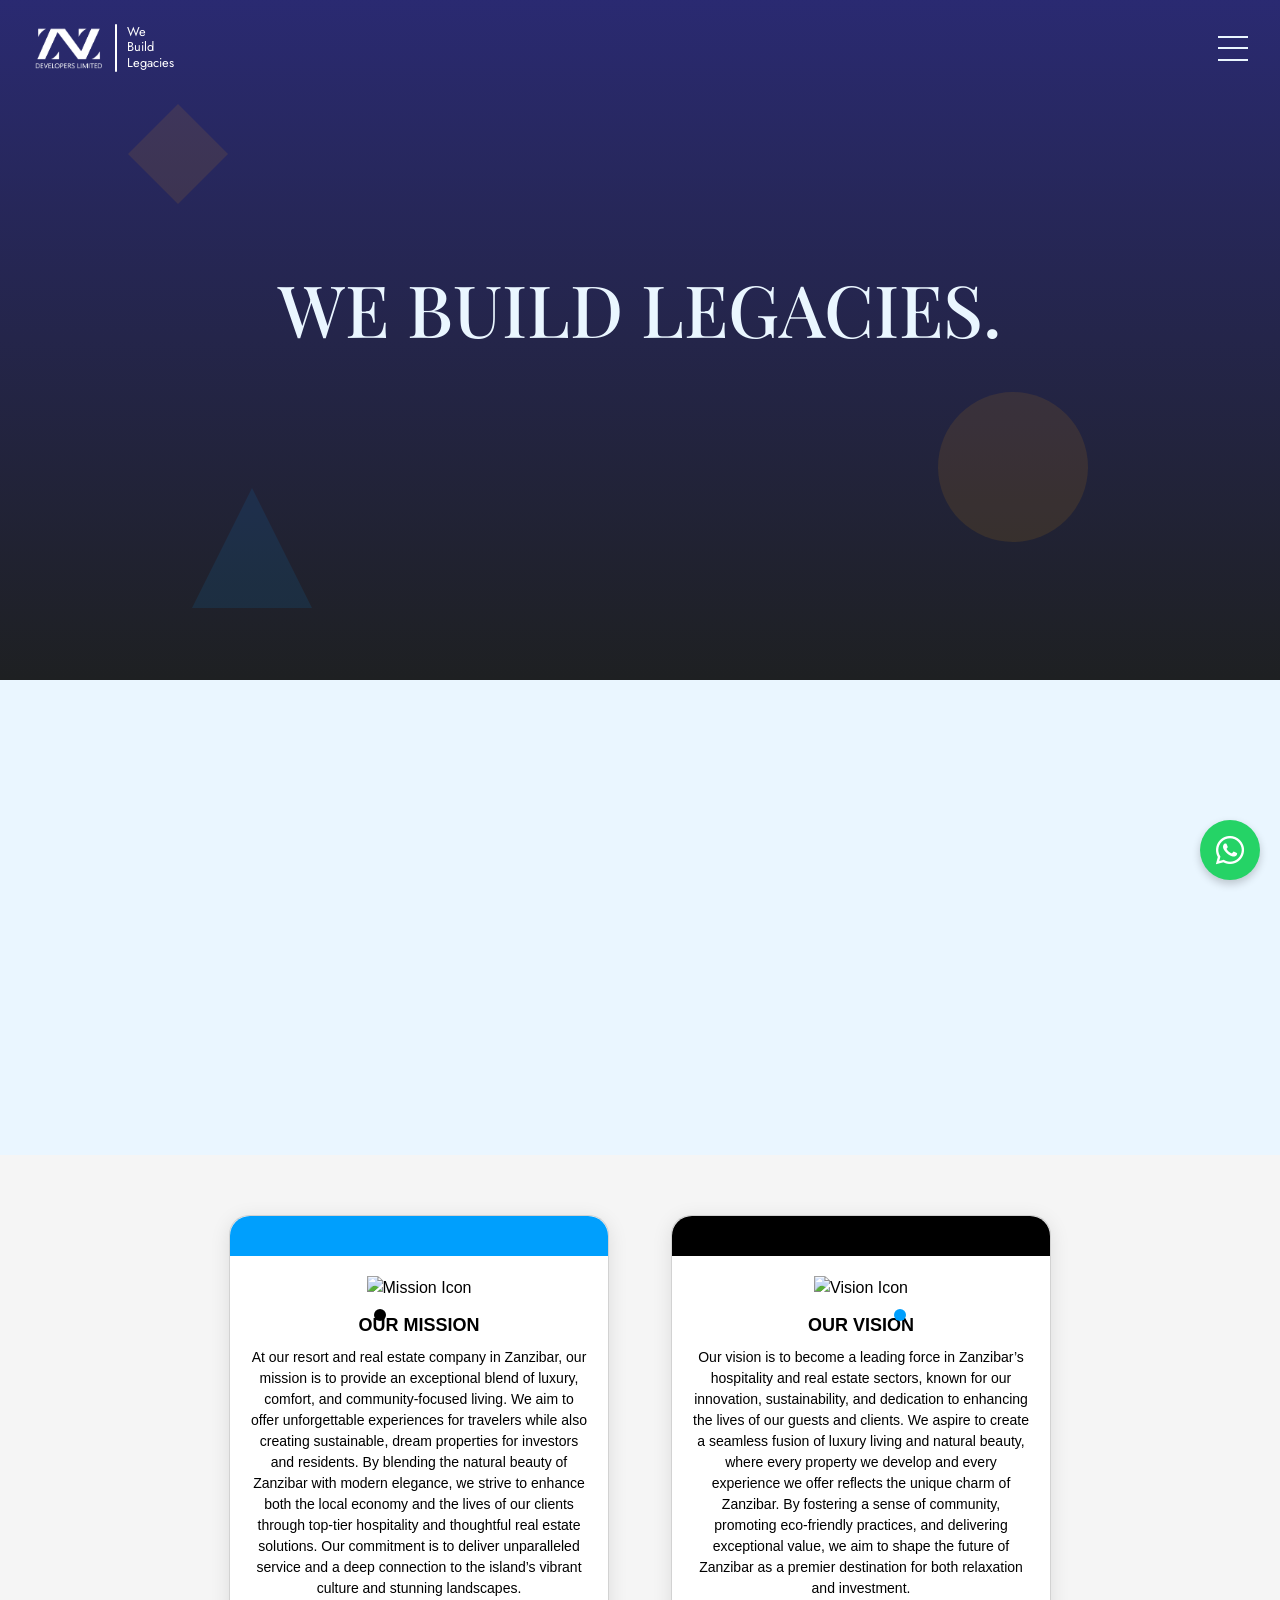
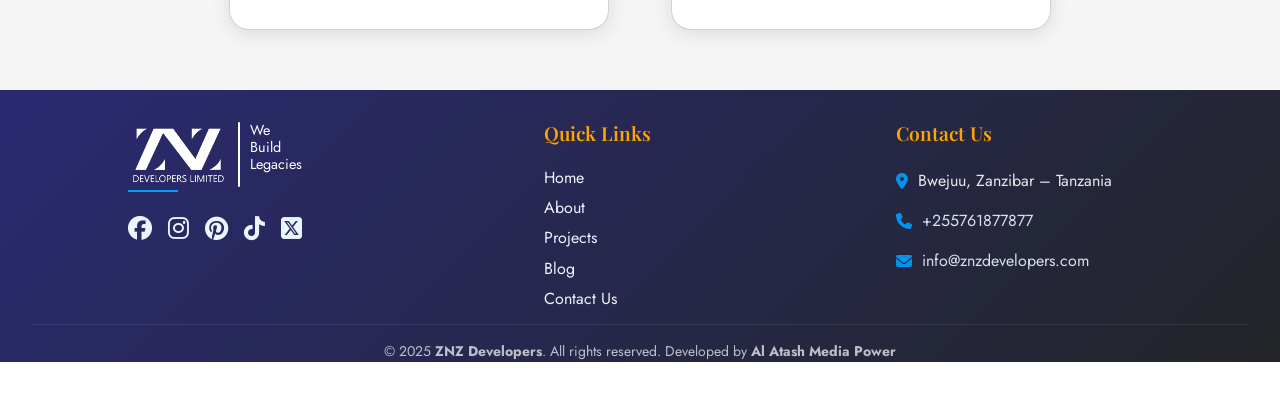
==== pages/about.html @ adb7c7ca "Add files via upload" ====
<!DOCTYPE html>
<html lang="en">
  <head>
    <meta charset="UTF-8" />
    <meta name="viewport" content="width=device-width, initial-scale=1.0" />
    <title>Zanzibar Resorts</title>
    <link
      href="https://cdn.jsdelivr.net/npm/bootstrap@5.3.0/dist/css/bootstrap.min.css"
      rel="stylesheet"
    />
    <link
      rel="stylesheet"
      href="https://cdnjs.cloudflare.com/ajax/libs/font-awesome/6.7.1/css/all.min.css"
      integrity="sha512-5Hs3dF2AEPkpNAR7UiOHba+lRSJNeM2ECkwxUIxC1Q/FLycGTbNapWXB4tP889k5T5Ju8fs4b1P5z/iB4nMfSQ=="
      crossorigin="anonymous"
      referrerpolicy="no-referrer"
    />
    <link rel="stylesheet" href="https://unpkg.com/aos@next/dist/aos.css" />
    <link
      href="https://cdn.jsdelivr.net/npm/swiper@8/swiper-bundle.min.css"
      rel="stylesheet"
    />
    <link
      rel="shortcut icon"
      href="../images/ZNZ Logo Transparnets.png"
      type="image/png"
    />
    <link rel="stylesheet" href="../styles/navbar.css" />
    <link rel="stylesheet" href="../styles/footer.css" />

    <style>
      :root {
        --orange-web: #ffa400;
        --celestial-blue: #009ffd;
        --royal-blue: #2a2a72;
        --raisin-black: #232528;
        --alice-blue: #eaf6ff;
      }
      body {
        overflow-x: hidden !important;
        max-width: 100vw;
      }
      .about-section {
        padding: 80px 0;
        background-color: var(--alice-blue);
        overflow: hidden;
      }

      .section-title {
        font-family: "Playfair Display", serif;
        color: var(--royal-blue);
        font-size: 3rem;
        font-weight: 700;
        text-align: center;
        margin-bottom: 80px;
        opacity: 1;
      }

      .about-image {
        width: 100%;
        height: auto;
        border-radius: 15px;
        box-shadow: 0 20px 40px rgba(42, 42, 114, 0.1);
        opacity: 0;
        transform: translateX(-50px);
      }

      .about-content {
        padding-left: 30px;
        opacity: 0;
        transform: translateY(30px);
      }

      .year-title {
        font-family: "Playfair Display", serif;
        color: var(--celestial-blue);
        font-size: 2.5rem;
        font-weight: 600;
        margin-bottom: 20px;
      }

      .about-text {
        font-family: "Jost", sans-serif;
        color: var(--raisin-black);
        font-size: 1.1rem;
        line-height: 1.8;
        margin-bottom: 30px;
      }

      .cta-button {
        font-family: "Jost", sans-serif;
        background-color: var(--royal-blue);
        color: white;
        padding: 15px 35px;
        border: none;
        border-radius: 8px;
        font-size: 1.2rem;
        transition: all 0.3s ease;
        text-decoration: none;
        display: inline-block;
      }

      .cta-button:hover {
        background-color: var(--celestial-blue);
        transform: translateY(-3px);
        box-shadow: 0 10px 20px rgba(0, 159, 253, 0.2);
        color: white;
      }

      @media (max-width: 991px) {
        .about-content {
          padding-left: 0;
          margin-top: 40px;
          text-align: center;
        }

        .section-title {
          font-size: 2.5rem;
          margin-bottom: 60px;
        }

        .year-title {
          font-size: 2rem;
        }
      }
      .hero-section {
        position: relative;
        height: 80vh;
        overflow: hidden;
        background-color: #1e2022;
        backdrop-filter: brightness(0.6);
        margin-top: -40px;
      }

      .hero-background {
        position: absolute;
        top: 0;
        left: 0;
        width: 100%;
        height: 100%;
        background-image: url("https://images.unsplash.com/photo-1600607687920-4e2a09cf159d?auto=format&fit=crop&w=1500&q=75");
        background-size: cover;
        background-position: center;
        animation: scaleBackground 20s infinite alternate;
      }

      .gradient-overlay {
        position: absolute;
        top: 0;
        left: 0;
        width: 100%;
        height: 100%;
        background: linear-gradient(180deg, var(--royal-blue) 5%, transparent);
      }

      .hero-content {
        position: relative;
        z-index: 2;
        height: 100%;
        display: flex;
        align-items: center;
        justify-content: center;
        text-align: center;
      }

      .hero-title {
        font-size: 4.5rem;
        color: var(--alice-blue);
        margin-bottom: 1.5rem;
        opacity: 0;
        transform: translateY(30px);
        animation: fadeInUp 1s ease forwards 0.5s;
        font-family: "Playfair display", sans-serif;
      }

      .hero-subtitle {
        font-size: 1.2rem;
        color: var(--alice-blue);
        font-weight: 400;
        max-width: 600px;
        margin: 0 auto;
        opacity: 0;
        transform: translateY(30px);
        animation: fadeInUp 1s ease forwards 0.8s;
        font-family: "Jost", sans-serif;
      }

      /* Animated Shapes */
      .shape {
        position: absolute;
        opacity: 0.1;
        z-index: 1;
      }

      .shape-1 {
        top: 20%;
        left: 10%;
        width: 100px;
        height: 100px;
        background: var(--orange-web);
        clip-path: polygon(50% 0%, 100% 50%, 50% 100%, 0% 50%);
        animation: floatAnimation 8s infinite ease-in-out;
      }

      .shape-2 {
        top: 60%;
        right: 15%;
        width: 150px;
        height: 150px;
        background: var(--orange-web);
        border-radius: 50%;
        animation: floatAnimation 10s infinite ease-in-out reverse;
      }

      .shape-3 {
        bottom: 10%;
        left: 15%;
        width: 120px;
        height: 120px;
        background: var(--celestial-blue);
        clip-path: polygon(50% 0%, 0% 100%, 100% 100%);
        animation: floatAnimation 12s infinite ease-in-out;
      }

      @keyframes scaleBackground {
        0% {
          transform: scale(1);
        }
        100% {
          transform: scale(1.1);
        }
      }

      @keyframes fadeInUp {
        from {
          opacity: 0;
          transform: translateY(30px);
        }
        to {
          opacity: 1;
          transform: translateY(0);
        }
      }

      @keyframes floatAnimation {
        0%,
        100% {
          transform: translateY(0) rotate(0deg);
        }
        50% {
          transform: translateY(-20px) rotate(10deg);
        }
      }

      /* Responsive styles */
      @media (max-width: 768px) {
        .hero-section {
          height: 70vh;
          min-height: 500px;
        }

        .hero-title {
          font-size: 3rem;
        }

        .hero-subtitle {
          font-size: 1.2rem;
          padding: 0 1rem;
        }

        .shape {
          transform: scale(0.7);
        }
        .meaning-div {
          flex-direction: column;
        }
        .meaning-content {
          width: 100% !important;
        }
      }

      .meaning-div {
        padding: 2rem;
        width: 100vw;
        display: flex;
        gap: 2rem;
        background-attachment: fixed !important;
      }
      .meaning-content {
        width: 50%;
        box-shadow: rgba(0, 0, 0, 0.24) 0px 3px 8px;
        padding: 3rem;
        text-align: center;
        background-color: #00a0fdbb;
        background-image: url("https://images.unsplash.com/photo-1600585154340-be6161a56a0c?auto=format&fit=crop&w=1400&q=75");
        background-repeat: no-repeat;
        background-size: cover;
        background-position: center center;

        &:nth-child(1) {
          margin-bottom: 1rem;
          background-image: url("https://images.unsplash.com/photo-1600596542815-ffad4c1539a9?auto=format&fit=crop&w=1400&q=75");
        }
      }
      .meaning-title {
        color: var(--royal-blue);
        font-family: "playfair display", sans-serif;
        font-size: 2.5rem;
        font-weight: 600;
        position: relative;
        &::after {
          content: "";
          position: absolute;
          bottom: -10px;
          left: 50%;
          transform: translateX(-50%);
          width: 80px;
          height: 4px;
          background: linear-gradient(
            90deg,
            var(--royal-blue),
            var(--celestial-blue)
            );
            border-radius: 2px;
          }
        }
        .meaning-text {
          margin-top: 2rem;
          font-size: 1.1rem;
          font-family: "jost", sans-serif;
        }
        
        .hide {
          display: none;
        }
        .visible {
          display: block;
        }
        .meaning-title,
        .meaning-text {
          backdrop-filter: blur(20px);
          padding: 1rem !important;
          border-radius: 1rem !important;
          background-color: #00a0fd94;
          color: white;
        }
        @media (max-width: 480px) {
          .hero-title {
            font-size: 2.5rem;
          }
      
          .shape {
            transform: scale(0.5);
          }
          .meaning-content{
            padding: 1rem !important;
          }
        }
        .body {
    margin: 0;
    padding: 60px 20px;
    font-family: "Segoe UI", Tahoma, Geneva, Verdana, sans-serif;
    background: #f5f5f5;
    display: flex;
    justify-content: center;
  }
  .containerrr {
    display: flex;
    gap: 60px;
    position: relative;
  }
  .card {
    background-image: url(https://images.unsplash.com/photo-1501004318641-b39e6451bec6?auto=format&fit=crop&w=700&q=75);
    background-size: cover;
    background-repeat: no-repeat;
    /* opacity: 0.6; */
    border-radius: 20px;
    width: 380px;
    padding: 60px 20px 30px;
    box-shadow: 0 4px 20px rgba(0,0,0,0.1);
    text-align: center;
    position: relative;
  }
  .card .top {
    position: absolute;
    top: 0;
    left: 0;
    width: 100%;
    height: 40px;
    border-top-left-radius: 20px;
    border-top-right-radius: 20px;
  }
  .card-cyan{
    background-image: url(https://images.unsplash.com/photo-1501004318641-b39e6451bec6?auto=format&fit=crop&w=700&q=75);
    background-size: cover;
    margin-left: 2px;
    background-repeat: no-repeat;
    height: fit-content;
    /* opacity: 0.5; */
    color: black;
  }
  .card-orange {
    /* opacity: 0.5; */
    color: black;
  }
  .card-orange .top { background: #009ffd; }
  .card-cyan .top { background: black; }
  .icon img {
    width: 40px;
    height: 40px;
    margin-bottom: 15px;
  }
  h3 {
    margin: 0;
    font-size: 18px;
    font-weight: 600;
    margin-bottom: 10px;
    opacity: 1;
    transition: all 1s ease;
  }
  p {
    font-size: 14px;
    color: black;
    margin: 0;
    opacity: 1;
    transition: all 1s ease;
  }
  svg {
    position: absolute;
    top: 80px;
    left: 0;
    width: 100%;
    height: 300px;
    pointer-events: none;
  }
        </style>
        
        <link rel="stylesheet" href="../styles/style.css">
      <link rel="stylesheet" href="../styles/responsive-fixes.css" />
  </head>
  <body>
    <div class="whatsapp-icon" id="whatsapp-icon">
      <i class="fa-brands fa-whatsapp"></i>
    </div>
    <div class="translate-button" id="google_translate_element"></div>

    <!-- ========== Start navbar and fullwidth menu ========== -->
    <nav class="navbar">
      <div class="d-flex justify-content-between align-items-center w-100">
        <a href="#" class="logo"
          ><img src="../images/ZNZ Logo Transparnets.png" alt="znz-logo" class="blue-logo" / decoding="async">
          <img
            src="../images/znz logo white.png"
            alt="znz-white-logo"
            class="white-logo"
          / decoding="async">
          <span class="slogan">
            <span class="bar"></span>
            <p class="slogan-para" data-aos="fade-right">
              We <br />Build <br />Legacies
            </p>
          </span>
        </a>
        <div class="menu-icon" role="button" tabindex="0" aria-label="Open navigation menu" aria-expanded="false">
          <span></span>
          <span></span>
          <span></span>
        </div>
      </div>
    </nav>
    <div class="fullscreen-menu">
      <ul class="menu-items">
        <li><a href="../index.html">Home</a></li>
        <li><a href="about.html">About</a></li>
        <li><a href="project.html">Projects</a></li>
        <li><a href="blog.html">Blog</a></li>
        <li><a href="contact.html">Contact Us</a></li>
      </ul>
    </div>
    <!-- ========== End navbar and fullwidth menu ========== -->

    <!-- ========== Start haro section ========== -->
    <section class="hero-section">
      <div class="hero-background"></div>
      <div class="gradient-overlay"></div>

      <!-- Animated Shapes -->
      <div class="shape shape-1"></div>
      <div class="shape shape-2"></div>
      <div class="shape shape-3"></div>

      <div class="hero-content">
        <div class="container">
          <h1 class="hero-title">WE BUILD LEGACIES.</h1>
          <p class="hero-subtitle"></p>
        </div>
      </div>
    </section>
    <!-- ========== End haro section ========== -->

    <!-- ========== Start about section content ========== -->
    <section class="about-section">
      <div class="container">
        <!-- <h1 class="section-title">
          WE DEVELOP QUALITY INFRASTRUCTURE AND<br />REAL ESTATE PROJECTS
        </h1> -->

        <div class="row align-items-center">
          <div class="col-lg-6">
            <video
              class="about-image"
              src="https://assets.mixkit.co/videos/preview/mixkit-tropical-island-landscape-view-4692-large.mp4"
              loop
              muted
              playsinline
              preload="none"
              poster="https://images.unsplash.com/photo-1600607687939-ce8a6c25118c?auto=format&fit=crop&w=1300&q=75"
              data-play-in-view
            ></video>
          </div>
          <div class="col-lg-6">
            <div class="about-content">
              <h2 class="year-title">Who Are We?</h2>
              <p class="about-text">
                At ZNZ Developers, we are committed to shaping the future of
                luxury living in Zanzibar by developing high-quality real estate
                and infrastructure projects. With a deep understanding of the
                island’s charm and potential, we create elegant homes that
                seamlessly blend modern design with the beauty of nature.
              </p>
              <p class="about-text"></p>
              <a class="cta-button">Read more...</a>
              <div class="hidden-para about-text hide">
                Our team is driven by a passion for excellence, ensuring that
                every project reflects superior craftsmanship, innovation, and
                sustainability. Whether you’re looking for a serene beachfront
                retreat or a high-value investment opportunity, ZNZ Developers
                delivers properties that redefine comfort and sophistication.
                <br /><br />
                With a strong focus on quality, transparency, and customer
                satisfaction, we don’t just build homes—we create lifestyles.
                Join us in discovering the beauty of Zanzibar and investing in a
                future filled with endless possibilities.
              </div>
            </div>
          </div>
        </div>
      </div>
    </section>
    <!-- ========== End about section content ========== -->

    <!-- ========== Start meaning section ========== -->
    <div class="body">
      <div class="containerrr">
        <!-- Mission Card -->
        <div class="card card-orange" id="mission-card">
          <div class="top"></div>
            <div class="icon">
              <img src="https://cdn-icons-png.flaticon.com/512/1087/1087926.png" alt="Mission Icon"/ decoding="async" loading="lazy">
            </div>
            <h3>OUR MISSION</h3>
            <p>At our resort and real estate company in Zanzibar, our mission is to
            provide an exceptional blend of luxury, comfort, and community-focused
            living. We aim to offer unforgettable experiences for travelers while
            also creating sustainable, dream properties for investors and
            residents. By blending the natural beauty of Zanzibar with modern
            elegance, we strive to enhance both the local economy and the lives of
            our clients through top-tier hospitality and thoughtful real estate
            solutions. Our commitment is to deliver unparalleled service and a
            deep connection to the island’s vibrant culture and stunning
            landscapes.</p>
          </div>
        <!-- Vision Card -->
        <div class="card card-cyan" id="vision-card">
          <div class="top"></div>
            <div class="icon">
              <img src="https://cdn-icons-png.flaticon.com/512/152/152756.png" alt="Vision Icon"/ decoding="async" loading="lazy">
            </div>
            <h3>OUR VISION</h3>
            <p>Our vision is to become a leading force in Zanzibar’s hospitality and
            real estate sectors, known for our innovation, sustainability, and
            dedication to enhancing the lives of our guests and clients. We aspire
            to create a seamless fusion of luxury living and natural beauty, where
            every property we develop and every experience we offer reflects the
            unique charm of Zanzibar. By fostering a sense of community, promoting
            eco-friendly practices, and delivering exceptional value, we aim to
            shape the future of Zanzibar as a premier destination for both
            relaxation and investment.</p>
          </div>
      
        <!-- SVG Connectors -->
        <svg viewBox="0 0 800 300">
      
      <!-- <path d="
        M180,20
        h -40
        a40,40 0 0,0 -40,40
        v40
      " stroke="#f4511e" stroke-width="2" fill="none"/> -->
      <circle cx="140" cy="20" r="6" fill="black"/>
      
      <!-- <path d="
        M620,20
        h 40
        a40,40 0 0,1 40,40
        v40
      " stroke="#00bcd4" stroke-width="2" fill="none"/> -->
      <circle cx="660" cy="20" r="6" fill="#009ffd"/>
        </svg>
      </div>
    </div>
    <!-- ========== End meaning section ========== -->

    <!-- ========== Start footer  ========== -->
    <footer class="footer">
      <div class="footer-content">
        <div class="footer-section">
          <div class="footer-logo">
            <img src="../images/znz logo white.png" alt="" / decoding="async" loading="lazy">
            <span class="slogan">
              <span class="bar"></span>
              <p class="slogan-para white" data-aos="fade-right">
                We <br />Build <br />Legacies
              </p>
            </span>
          </div>
          <p class="footer-description"></p>
          <div class="social-icons">
            <a href="https://www.facebook.com/profile.php?id=61576932955493"><i class="fab fa-facebook"></i></a>
            <a href="https://www.instagram.com/znzdevelopers/"><i class="fab fa-instagram"></i></a>
            <a href="https://www.pinterest.com/znz_developers/"><i class="fab fa-pinterest"></i></a>
            <a href="https://www.tiktok.com/@znz.developers"><i class="fab fa-tiktok"></i></a>
            <a href="https://x.com/ZNZ_Developers/"><i class="fa-brands fa-square-x-twitter"></i></a>
          </div>
        </div>

        <div class="footer-section">
          <h3 class="footer-heading">Quick Links</h3>
          <ul class="footer-list">
            <li><a href="../index.html">Home</a></li>
            <li><a href="about.html">About</a></li>
            <li><a href="project.html">Projects</a></li>
            <li><a href="blog.html">Blog</a></li>
            <li><a href="contact.html">Contact Us</a></li>
          </ul>
        </div>

        <div class="footer-section">
          <h3 class="footer-heading left-align">Contact Us</h3>
          <div class="contact-info">
            <i class="fas fa-map-marker-alt"></i>
            <span>Bwejuu, Zanzibar – Tanzania</span>
          </div>
          <div class="contact-info">
            <i class="fas fa-phone"></i>
            <span
              ><a
                href="tel:+255748926732"
                style="text-decoration: none; color: var(--alice-blue)"
                >+255761877877</a
              ></span
            >
          </div>
          <div class="contact-info">
            <i class="fas fa-envelope"></i>
            <span
              ><a
                href="mailto:info.znzdevelopers@gmail.com"
                style="text-decoration: none; color: var(--alice-blue)"
                >info@znzdevelopers.com</a
              ></span
            >
          </div>
        </div>
      </div>

      <div class="footer-bottom">
        <p style="color: white;">&copy; 2025 <b>ZNZ Developers</b>. All rights reserved. Developed by <b>Al Atash Media Power</b></p>
      </div>
    </footer>
    <!-- ========== End footer  ========== -->

    <script src="https://cdnjs.cloudflare.com/ajax/libs/gsap/3.12.2/gsap.min.js"></script>
    <script src="https://cdnjs.cloudflare.com/ajax/libs/gsap/3.12.2/ScrollTrigger.min.js"></script>
    <script src="https://unpkg.com/aos@next/dist/aos.js"></script>
    <script src="https://cdn.jsdelivr.net/npm/swiper@8/swiper-bundle.min.js"></script>
    <script>
      new Swiper(".testimonial-slider", {
        slidesPerView: 1,
        spaceBetween: 20,
        loop: true,
        autoplay: {
          delay: 5000,
          disableOnInteraction: false,
        },
        pagination: {
          el: ".swiper-pagination",
          clickable: true,
        },
        navigation: {
          nextEl: ".swiper-button-next",
          prevEl: ".swiper-button-prev",
        },
        breakpoints: {
          768: {
            slidesPerView: 1,
          },
          1024: {
            slidesPerView: 2,
          },
        },
        effect: "slide",
        speed: 800,
        grabCursor: true,
        keyboard: {
          enabled: true,
        },
      });
    </script>
    <script>
      AOS.init();
    </script>
    <script>
      gsap.registerPlugin(ScrollTrigger);

      // Animate image
      gsap.to(".about-image", {
        opacity: 1,
        x: 0,
        duration: 1.2,
        ease: "power3.out",
        scrollTrigger: {
          trigger: ".about-image",
          start: "top 80%",
        },
      });

      // Animate content
      gsap.to(".about-content", {
        opacity: 1,
        y: 0,
        duration: 1.2,
        delay: 0.3,
        ease: "power3.out",
        scrollTrigger: {
          trigger: ".about-content",
          start: "top 80%",
        },
      });

      // Animate content
      gsap.to(".containerrr", {
        opacity: 1,
        y: 0,
        duration: 1.2,
        delay: 0.3,
        ease: "power3.out",
        scrollTrigger: {
          trigger: ".containerrr",
          start: "top 80%",
        },
      });
      
      const counters = document.querySelectorAll(".counter-number");

      const animateValue = (element, start, end, duration) => {
        let startTimestamp = null;
        const step = (timestamp) => {
          if (!startTimestamp) startTimestamp = timestamp;
          const progress = Math.min((timestamp - startTimestamp) / duration, 1);
          element.innerHTML =
            Math.floor(progress * (end - start) + start) + "+";
          if (progress < 1) {
            window.requestAnimationFrame(step);
          }
        };
        window.requestAnimationFrame(step);
      };

      const observer = new IntersectionObserver(
        (entries) => {
          entries.forEach((entry) => {
            if (entry.isIntersecting) {
              const target = parseInt(entry.target.getAttribute("data-target"));
              animateValue(entry.target, 0, target, 2000);
              observer.unobserve(entry.target);
            }
          });
        },
        { threshold: 0.5 }
      );

      counters.forEach((counter) => observer.observe(counter));
    </script>
    <script type="text/javascript">
      document
        .querySelector(".cta-button")
        .addEventListener("click", function () {
          document.querySelector(".hidden-para").classList.remove("hide");
          document.querySelector(".cta-button").classList.add("hide");
        });
    </script>
    <script type="text/javascript">
      function googleTranslateElementInit() {
        new google.translate.TranslateElement(
          {
            defaultLanguage: "en",
            pageLanguage: "en",
            includedLanguages: "de,ru,fr,en,es,it,ar,sw",
            layout: google.translate.TranslateElement.InlineLayout.SIMPLE,
            autoDisp1ay: false,
            multilanguagePage: true,
          },
          "google_translate_element"
        );
      }
    </script>
    <script src="https://translate.google.com/translate_a/element.js?cb=googleTranslateElementInit"></script>
    <script src="../scripts/navbar.js"></script>
    <script src="../scripts/footer.js"></script>
    <script src="../scripts/media-performance.js" defer></script>
</body>
</html>
---- styles/navbar.css ----
@import url("https://fonts.googleapis.com/css2?family=DM+Serif+Text:ital@0;1&family=Jost:ital,wght@0,100..900;1,100..900&family=Oswald:wght@200..700&family=PT+Serif:ital,wght@0,400;0,700;1,400;1,700&family=Playfair+Display:ital,wght@0,400..900;1,400..900&family=Urbanist:ital,wght@0,100..900;1,100..900&display=swap");

.VIpgJd-ZVi9od-ORHb-OEVmcd {
  height: 0vh !important;
  width: 0vw !important;
  display: none !important;
  position: absolute !important;
  top: -100% !important;
}
.goog-te-gadget-simple {
  border-radius: 0.7rem !important;
  position: fixed !important;
  right: 90px;
  top: 35px;
  z-index: 10000000;
  -webkit-border-radius: 0.7rem !important;
  -moz-border-radius: 0.7rem !important;
  -ms-border-radius: 0.7rem !important;
  -o-border-radius: 0.7rem !important;
}
.goog-te-gadget-icon {
  display: none !important;
}
#goog-gt-tt {
  display: none !important;
}
.mt-40 {
  margin-top: -40px;
}

/***** whatsapp icon *****/
.whatsapp-icon {
  z-index: 999;
  position: fixed;
  bottom: 20px;
  right: 20px;
  width: 60px;
  height: 60px;
  background-color: #25d366;
  border-radius: 50%;
  display: flex;
  justify-content: center;
  align-items: center;
  cursor: pointer;
  box-shadow: 0 4px 8px rgba(0, 0, 0, 0.2);
}

.whatsapp-icon {
  width: 60px;
  height: 60px;
  font-size: 2rem;
  color: #fff;
}

.fa-brand {
  color: white;
}

@media screen and (max-width: 440px) {
  .whatsapp-icon {
    width: 50px;
    height: 50px;
    font-size: 1.5rem !important;
  }
}

:root {
  --orange-web: #ffa400;
  --celestial-blue: #009ffd;
  --royal-blue: #2a2a72;
  --raisin-black: #232528;
  --alice-blue: #eaf6ff;
}

* {
  margin: 0;
  padding: 0;
  box-sizing: border-box;
}

.navbar {
  position: fixed;
  top: 0;
  width: 100%;
  padding: 1.5rem 2rem;
  background: transparent;
  z-index: 1000;
  transition: all 0.3s ease;
}

.navbar.scrolled {
  padding: 1rem 2rem;
  box-shadow: 0 5px 20px rgba(0, 0, 0, 0.1);
  backdrop-filter: blur(10px);
  background-color: rgba(255, 255, 255, 0.5);

  .menu-icon span {
    background: var(--royal-blue);
  }
  .blue-logo {
    display: block;
    transition: display 0.5s linear;
    -webkit-transition: display 0.5s linear;
    -moz-transition: display 0.5s linear;
    -ms-transition: display 0.5s linear;
    -o-transition: display 0.5s linear;
  }
  .white-logo {
    display: none;
    transition: display 0.5s linear;
    -webkit-transition: display 0.5s linear;
    -moz-transition: display 0.5s linear;
    -ms-transition: display 0.5s linear;
    -o-transition: display 0.5s linear;
  }
  .slogan-para{
    color: var(--royal-blue);
  }
  .bar{
    background: var(--royal-blue);
  }
}

.logo {
  width: 5rem;
  height: 3rem;
  object-fit: cover;
  display: flex;
  text-decoration: none !important;

  & img {
    width: 100%;
    height: auto;
  }
}
.slogan-para {
  color: white;
  text-decoration: none !important;
  width: 100px;
  font-family: 'Jost', sans-serif;
  line-height: 1.2;
  font-size: 0.8rem;
}
.blue-logo {
  display: none;
}
.slogan{
  display: flex;
  flex-direction: row;
}
.bar{
  height: 100%;
  width: 2px;
  color: white;
  background-color: white;
  display: flex;
  border-radius: 1px;
  -webkit-border-radius: 1px;
  -moz-border-radius: 1px;
  -ms-border-radius: 1px;
  -o-border-radius: 1px;
  margin: 0 10px;
}

.menu-icon {
  width: 30px;
  height: 25px;
  position: relative;
  cursor: pointer;
  z-index: 10000 !important;
}

.menu-icon span {
  position: absolute;
  width: 100%;
  height: 2px;
  background: var(--alice-blue);
  transition: all 0.3s ease;
}

.menu-icon span:nth-child(1) {
  top: 0;
}
.menu-icon span:nth-child(2) {
  top: 50%;
  transform: translateY(-50%);
}
.menu-icon span:nth-child(3) {
  bottom: 0;
}

.menu-icon.active span:nth-child(1) {
  transform: rotate(45deg);
  top: 50%;
  background: var(--alice-blue);
}

.menu-icon.active span:nth-child(2) {
  opacity: 0;
}

.menu-icon.active span:nth-child(3) {
  transform: rotate(-45deg);
  bottom: 40%;
  background: var(--alice-blue);
}

.fullscreen-menu {
  position: fixed;
  top: 0;
  left: 0;
  width: 100%;
  height: 100vh;
  background: #2a2a7288;
  backdrop-filter: blur(10px);
  display: flex;
  align-items: center;
  justify-content: center;
  visibility: hidden;
  z-index: 10;
}

.menu-items {
  list-style: none;
  padding: 0;
  margin: 0;
  text-align: center;
}

.menu-items li {
  font-family: "Playfair Display", sans-serif;
  margin: 1rem 0;
  opacity: 0;
  transform: translateY(30px);
}

.menu-items li a {
  font-size: 2.5rem;
  color: var(--alice-blue);
  text-decoration: none;
  position: relative;
  padding: 0.5rem 1rem;
  transition: all 0.3s ease;
}

.menu-items li a::before {
  content: "";
  position: absolute;
  width: 0;
  height: 2px;
  background: var(--orange-web);
  bottom: 0;
  left: 50%;
  transform: translateX(-50%);
  transition: width 0.3s ease;
}

.menu-items li a:hover {
  color: var(--orange-web);
}

.menu-items li a:hover::before {
  width: 100%;
}

/* loader */
---- styles/footer.css ----
:root {
  --orange-web: #ffa400;
  --celestial-blue: #009ffd;
  --royal-blue: #2a2a72;
  --raisin-black: #232528;
  --alice-blue: #eaf6ff;
}
.footer {
  background: linear-gradient(135deg, var(--royal-blue), var(--raisin-black));
  color: white;
  padding: 2rem 2rem 0 2rem;
  position: relative;
  overflow: hidden;
}
.left-align{
margin-left: 0 !important;
}
.footer-content {
  max-width: 1200px;
  margin: 0 auto 0 6rem;
  display: grid;
  grid-template-columns: repeat(3, 1fr);
  gap: 2rem;
}

.footer-section {
  opacity: 0;
  transform: translateY(20px);
}

.footer-logo {
  width: 100px;
  margin-bottom: 1rem;
  position: relative;
  display: flex;
  text-decoration: none !important;

  & img {
    width: 100%;
    height: auto;
  }
}
.slogan-para {
  color: white;
  text-decoration: none !important;
  width: 100px;
  font-family: 'Jost', sans-serif;
}
.slogan{
  display: flex;
  flex-direction: row;
}
.bar{
  height: 100%;
  width: 2px;
  color: white;
  background-color: white;
  display: flex;
  border-radius: 1px;
  -webkit-border-radius: 1px;
  -moz-border-radius: 1px;
  -ms-border-radius: 1px;
  -o-border-radius: 1px;
  margin: 0 10px;
}

.white{
  font-size: 0.9rem !important;
  line-height: 1.2 !important;
}
.footer-logo::after {
  content: "";
  position: absolute;
  bottom: -5px;
  left: 0;
  width: 50px;
  height: 2px;
  background: var(--celestial-blue);
  transition: width 0.3s ease;
}

.footer-logo:hover::after {
  width: 100px;
}

.footer-description {
  color: var(--alice-blue);
  line-height: 1.6;
  margin-bottom: 1.5rem;
  font-family: 'jost', sans-serif;
}

.footer-heading {
  color: var(--orange-web);
  margin-bottom: 1.5rem;
  font-size: 1.2rem;
  position: relative;
  font-family:'playfair display',sans-serif ;
  
}
.footer-heading:nth-child(1),
.footer-heading:nth-child(2){
  margin-left: 2rem;
}

.footer-list {
  list-style: none;
  line-height: 1.1;
}

.footer-list li {
  margin-bottom: 0.8rem;
}

.footer-list a {
  color: var(--alice-blue);
  text-decoration: none;
  transition: all 0.3s ease;
  position: relative;
  font-family: 'jost', sans-serif;
}

.footer-list a::before {
  content: "";
  position: absolute;
  bottom: -2px;
  left: 0;
  width: 0;
  height: 1px;
  background: var(--celestial-blue);
  transition: width 0.3s ease;
}

.footer-list a:hover {
  color: var(--celestial-blue);
}

.footer-list a:hover::before {
  width: 100%;
}

.social-icons {
  display: flex;
  gap: 1rem;
  margin-top: 1.5rem;
}

.social-icons a {
  color: var(--alice-blue);
  font-size: 1.5rem;
  transition: transform 0.3s ease, color 0.3s ease;
}

.social-icons a:hover {
  color: var(--celestial-blue);
  transform: translateY(-3px);
}

.contact-info {
  display: flex;
  align-items: center;
  margin-bottom: 1rem;
  opacity: 0.9;
  font-family: 'jost', sans-serif;
}

.contact-info i {
  margin-right: 10px;
  color: var(--celestial-blue);
}

.footer-bottom {
  margin-top: 0;
  padding-top: 1rem;
  padding-bottom: 0;
  border-top: 1px solid rgba(255, 255, 255, 0.1);
  text-align: center;
  opacity: 0.7;
  font-family: 'jost', sans-serif;
  color: white;
}

@media (max-width: 992px) {
  .footer-content {
    grid-template-columns: repeat(2, 1fr);
  }
}

@media (max-width: 576px) {
  .footer-content {
    grid-template-columns: 1fr;
  }

  .footer {
    padding: 3rem 1.5rem 1.5rem;
  }

  .footer-section {
    text-align: left;
  }

  .footer-logo::after {
    left: 50%;
    transform: translateX(-50%);
  }

  .social-icons {
    justify-content: left;
    margin-left: 2rem;
  }

  .contact-info {
    justify-content: left;
    margin-left: 2rem;
  }
  .footer-list,
  .footer-heading{
 text-align: left;
  }
  .footer-heading,
  .footer-description{
    margin-left: 2rem;
  }
  .footer-logo{
    margin-left: 2rem;
  }
}
---- styles/style.css ----
body{
  margin: 0;
}
#marquee{
    margin-top: 30px;
    width: 100%;
    height: 50px;
    /* background-color: royalblue; */
    color: #2a2a72;
    white-space: wrap;
}
.bgi img{
    width: 600px;
    height: 400px;
    background-size: cover;
    margin-left: 15px;
}
#cont{
    justify-content: space-between;
    align-items: center;
}
.villa-wrapper {
      display: flex;
      margin: 15px;
      height: calc(100vh - 30px);
    }

.villa-info {
      width: 30%;
      padding: 40px;
      background-color: aliceblue;
      display: flex;
      flex-direction: column;
      justify-content: center;
      box-sizing: border-box;
      opacity: 0;
      animation: fadeInText 1s forwards;
    }

@keyframes fadeInText {
      from {
        opacity: 0;
        transform: translateY(20px);
      }
      to {
        opacity: 1;
        transform: translateY(0);
      }
    }

    .villa-title {
      font-size: 28px;
      margin-bottom: 20px;
      color: #2a2a72;
    }

    .villa-description {
      font-size: 16px;
      line-height: 1.6;
      color: #2a2a72;
    }

    .btn-explore {
  display: inline-block;
  margin-top: 30px;
  align-self: center;
  text-align: center;
  padding: 10px 25px;
  font-size: 14px;
  border: 1px solid #2a2a72;
  background: none;
  cursor: pointer;
  border-radius: 20px;
  text-decoration: none;
  color: #2a2a72;
}
.btn-explore:hover {
  color: white;
  background-color: #2a2a72;
  transition: all 0.8s ease-in-out;
}


    .villa-gallery {
      width: 70%;
      position: relative;
      overflow: hidden;
    }

    .villa-slide {
      display: none;
      height: 100%;
    }

    .villa-slide img {
      width: 100%;
      height: 100%;
      object-fit: cover;
    }

    .fade {
      animation: fadeEffect 10s;
    }

    @keyframes fadeEffect {
      from { opacity: 1 }
      to { opacity: 1 }
    }

    .nav-prev, .nav-next {
      cursor: pointer;
      position: absolute;
      top: 50%;
      transform: translateY(-50%);
      /* padding: 16px; */
      color: #2a2a72;
      font-weight: bold;
      font-size: 30px;
      user-select: none;
      background-color: rgba(255,255,255,0.8);
      border-radius: 50%;
      z-index: 10;
      width: 60px;
      height: 60px;
      display: flex;
      justify-content: center;
      align-items: center;
    }
    .nav-prev:hover{
      background-color: #2a2a72;
      color: white;
      transition: all 0.5s ease-in-out;
    }
    .nav-next:hover{
      background-color: #2a2a72;
      color: white;
      transition: all 0.5s ease-in-out;
    }

    .nav-prev {
      left: 5px;
    }

    .nav-next {
      right: 5px;
    }
.marquee-container {
  margin-top: 30px;
  margin-bottom: 50px;
  background-color: rgb(35, 35, 143);
  overflow: hidden;
  white-space: nowrap;
  position: relative;
  height: 70px;
  transform: rotate(-3deg);
}

.marquee-track{
  display: flex;
  width: max-content;
  animation: scroll 10s linear infinite;
}

.marquee-track span{
  font-size: 30px;
  font-weight: bold;
  line-height: 60px;
  margin-right: 40px;
  white-space: nowrap;
}

.whites{
  color: white;
  /* font-size: 30px; */
}

.yellow{
  color: #ffa400;
}

@keyframes scroll {
  from {
    transform: translateX(0);
  }
  to {
    transform: translateX(-50%);
  }
}
.tree-container {
    text-align: center;
    padding: 40px;
  }

  .tree-steps {
    display: flex;
    justify-content: center;
    gap: 40px;
    margin-bottom: 40px;
    position: relative;
  }

  .tree-node {
    text-align: center;
    background: transparent;
    padding: 20px;
    border-radius: 8px;
    width: 180px;
    position: relative;
  }

  .tree-node i {
    font-size: 60px;
    margin-bottom: 15px;
    color: #fff;
  }

  .tree-label {
    background: linear-gradient(180deg, #009ffd, #2a2a72);
    color: #ffa400;
    padding: 8px 0;
    font-weight: bold;
    font-size: 14px;
    border-radius: 4px;
  }

  .tree-line {
    position: absolute;
    top: calc(100% + 30px);
    height: 4px;
    background: #2196F3;
    z-index: 0;

    left: 0;
    right: 0;
    margin: auto;
    width: calc( (180px * 4) + (40px * 3) );
  }

  .tree-dot {
    position: absolute;
    top: calc(100% + 22px);
    width: 20px;
    height: 20px;
    background: orange;
    border-radius: 50%;
    z-index: 1;
    left: 50%;
    transform: translateX(-50%);
  }
  .bod{
    margin: 0;
  height: 70vh;
  background: #ffffff;
  font-family: Arial, sans-serif;
  display: flex;
  justify-content: center;
  align-items: center;
  overflow: hidden;
  }
  .main-container {
  position: relative;
  width: 100%;
  max-width: 1200px;
  height: 100%;
}

.cube-wrapper {
  position: absolute;
  top: 50%;
  left: 50%;
  transform: translate(-50%, -50%);
  transition: transform 2s ease;
}

.main-container.show-hex .cube-wrapper {
  transform: translate(50%, -50%);
}

.hexagon-wrapper {
  position: absolute;
  top: 50%;
  left: 23%;
  transform: translate(-50%, -50%) scale(0.8);
  opacity: 0;
  pointer-events: none;
  transition: all 3s ease;
  margin-left: 50px;
}

.hexagon-wrapper.show {
  opacity: 1;
  transform: translate(-50%, -50%) scale(1);
  pointer-events: auto;
}

/* Hexagon */
.hex-back, .hex-front {
  position: absolute;
  top: 0;
  height: 100%;
  /* clip-path: polygon(10% 0%, 90% 0%, 100% 50%, 90% 100%, 10% 100%, 0% 50%); */
}

.hex-back {
  width: 240px;
  right: 0;
  background: rgb(23, 23, 247);
  z-index: 0;
  transform: translateX(20px) translateY(-13px);
  height: 246px;
  clip-path: polygon(30% 0%, 71.5% 0%, 100% 50%, 71.5% 100%, 30% 100%, 0% 50%);
}

.hex-front {
  width: 600px;
  height: 220px;
  left: 0;
  border: 2px solid #2a2a72;
  /* background: transparent; */
  /* background: linear-gradient(137deg, #2a2a72, #009ffd); */
  /* background-color: darkcyan; */
  background-image: radial-gradient(circle at 95% -1%, #2a2a72 0 11%, transparent 11.5%), radial-gradient(circle at 1% 100%, #2a2a72 0 15%, transparent 15.5%), linear-gradient(#000, #000);
  background-size: cover;
  display: flex;
  flex-direction: column;
  justify-content: flex-start;
  align-items: flex-start;
  z-index: 1;
  color: white;
  padding: 20px;
  box-sizing: border-box;
  position: relative;
  border-radius: 30px;
}

.hex-front .close-btn {
  position: absolute;
  top: 10px;
  left: 40px;
  background: rgb(0, 0, 0);
  color: rgb(255, 255, 255);
  border: none;
  margin-top: 15px;
  border-radius: 50%;
  width: 25px;
  height: 25px;
  font-size: 16px;
  cursor: pointer;
  line-height: 5px;
  text-align: center;
  padding: 0;
}

.hex-front h1 {
  color: #000;
  margin: 25px 0 20px 80px;
  font-size: 24px;
  text-align: left;
}

.hex-front p {
  margin: 0 0 20px 80px;
  color: black;
  font-size: 18px;
  text-align: left;
}

.hex-front a {
  display: inline-block;
  background: #2a2a72;
  color: white;
  padding: 10px 20px;
  border-radius: 30px;
  text-decoration: none;
  font-size: 18px;
  margin-left: 100px;
}
.hex-front a:hover{
  color: #ffd400;
  background-color: #000;
  transition: all 0.5s ease-in-out;
}

/* Cube */
.scene {
  width: 300px;
  height: 300px;
  position: relative;
  transform-style: preserve-3d;
  animation: rotateY 12s infinite linear;
  cursor: pointer;
}

.cube-face {
  position: absolute;
  width: 300px;
  height: 300px;
  background-size: cover;
  background-position: center;
  display: flex;
  justify-content: center;
  align-items: center;
  color: white;
  font-size: 20px;
  border: 2px solid #2a2a72;
  font-weight: bold;
  /* text-shadow: 0 0 5px black; */
}

.cube-face span {
  /* background: rgba(0,0,0,0.5); */
  padding: 10px 15px;
  border-radius: 6px;
  pointer-events: none;
}

.front  { transform: rotateY(0deg) translateZ(150px); background-image: url('https://images.unsplash.com/photo-1600596542815-ffad4c1539a9?auto=format&fit=crop&w=900&q=75'); }
.back   { transform: rotateY(180deg) translateZ(150px); background-image: url('https://images.unsplash.com/photo-1600607687939-ce8a6c25118c?auto=format&fit=crop&w=1000&q=75'); }
.right  { transform: rotateY(90deg) translateZ(150px); background-image: url('https://images.unsplash.com/photo-1600607687939-ce8a6c25118c?auto=format&fit=crop&w=1000&q=75'); }
.left   { transform: rotateY(-90deg) translateZ(150px); background-image: url('https://images.unsplash.com/photo-1600566753190-17f0baa2a6c3?auto=format&fit=crop&w=1000&q=75'); }
@keyframes rotateY {
  from { transform: rotateY(0); }
  to   { transform: rotateY(360deg); }
}
---- styles/responsive-fixes.css ----
/* ZNZ performance/mobile compatibility patch. No brand/theme redesign. */
img, video, iframe { max-width: 100%; }
img { vertical-align: middle; }
@media (max-width: 767px) {
  html, body { max-width: 100%; overflow-x: clip; }
  body { width: 100%; }
  .navbar { padding-inline: 1.1rem; }
  .footer-content { width: 100%; margin: 0 auto; min-width: 0; }
  .footer-section { min-width: 0; }
  .footer-description, .footer-list, .contact-info { overflow-wrap: anywhere; }
  .bgi { min-width: 0; max-width: 100%; }
  .bgi img { width: 100%; max-width: 100%; height: auto; margin-left: 0; object-fit: cover; }
  #cont { flex-wrap: wrap; max-width: 100%; row-gap: 1.5rem; }
  #cont .about-content { min-width: 0; max-width: 100%; }
  .villa-wrapper { width: calc(100% - 24px); height: auto; min-height: 0; flex-direction: column; }
  .villa-info, .villa-gallery { width: 100%; min-width: 0; }
  .villa-info { padding: 24px; }
  .villa-gallery { height: min(65vw, 380px); min-height: 230px; }
  .resort-section { padding: 60px 18px; }
  .tree-container { padding-inline: 10px; }
  .tree-steps { flex-wrap: wrap; gap: 12px; }
  .tree-node { width: calc(50% - 12px); min-width: 0; padding: 10px 6px; }
  .tree-label { overflow-wrap: anywhere; }
  .tree-line { display: none; }
  .project-heading { width: 100%; height: auto; min-height: 70px; padding-inline: 12px; }
  .project-popup { width: min(300px, calc(100vw - 28px)); max-height: 58vh; overflow-y: auto; padding: 18px 58px 18px 15px; }
  .project-popup.active { left: 8px; }
  .hexagon-wrapper, .main-container, .cube-wrapper { max-width: 100%; }
  .scene { max-width: min(300px, calc(100vw - 32px)); }
  .hex-front { width: min(600px, calc(100vw - 32px)); max-width: 100%; }
  .hex-front h1 { overflow-wrap: anywhere; font-size: clamp(1.2rem, 5vw, 2rem); }
  .hexagon-wrapper { max-width: calc(100vw - 32px); }

  .hero-content, .about-content, .video-container { max-width: 100%; }
  .video-section { padding-inline: 12px; }
}
@media (max-width: 480px) {
  .cube-container { width: 120px; height: 120px; }
  .hexagon-wrapper { left: 0; width: calc(100vw - 32px); margin-left: 0; transform: translate(0, -50%) scale(.9); }
  .hexagon-wrapper.show { transform: translate(0, -50%) scale(1); }
  .main-container.show-hex .cube-wrapper { transform: translate(-68%, -50%) scale(.75); }
  .cube-container .face { width: 120px; height: 120px; }
  .cube-container .front { transform: translateZ(60px); }
  .cube-container .back { transform: translateZ(-60px) rotateY(180deg); }
  .cube-container .right { transform: translateX(60px) rotateY(90deg); }
  .cube-container .left { transform: translateX(-60px) rotateY(-90deg); }
  .cube-container .top { transform: translateY(-60px) rotateX(90deg); }
  .cube-container .bottom { transform: translateY(60px) rotateX(-90deg); }
  .hero-title { font-size: clamp(1.9rem, 8vw, 2.5rem); overflow-wrap: break-word; }
  .villa-info { padding: 20px 16px; }
  .tree-node i { font-size: 2rem; }
  .footer { padding-inline: 1rem; }
  .footer-section, .footer-list, .footer-heading { max-width: 100%; }
}
@media (max-width: 360px) {
  .navbar { padding-inline: 0.85rem; }
  .slogan-para { width: 85px; }
  .project-popup { max-height: 50vh; }
}
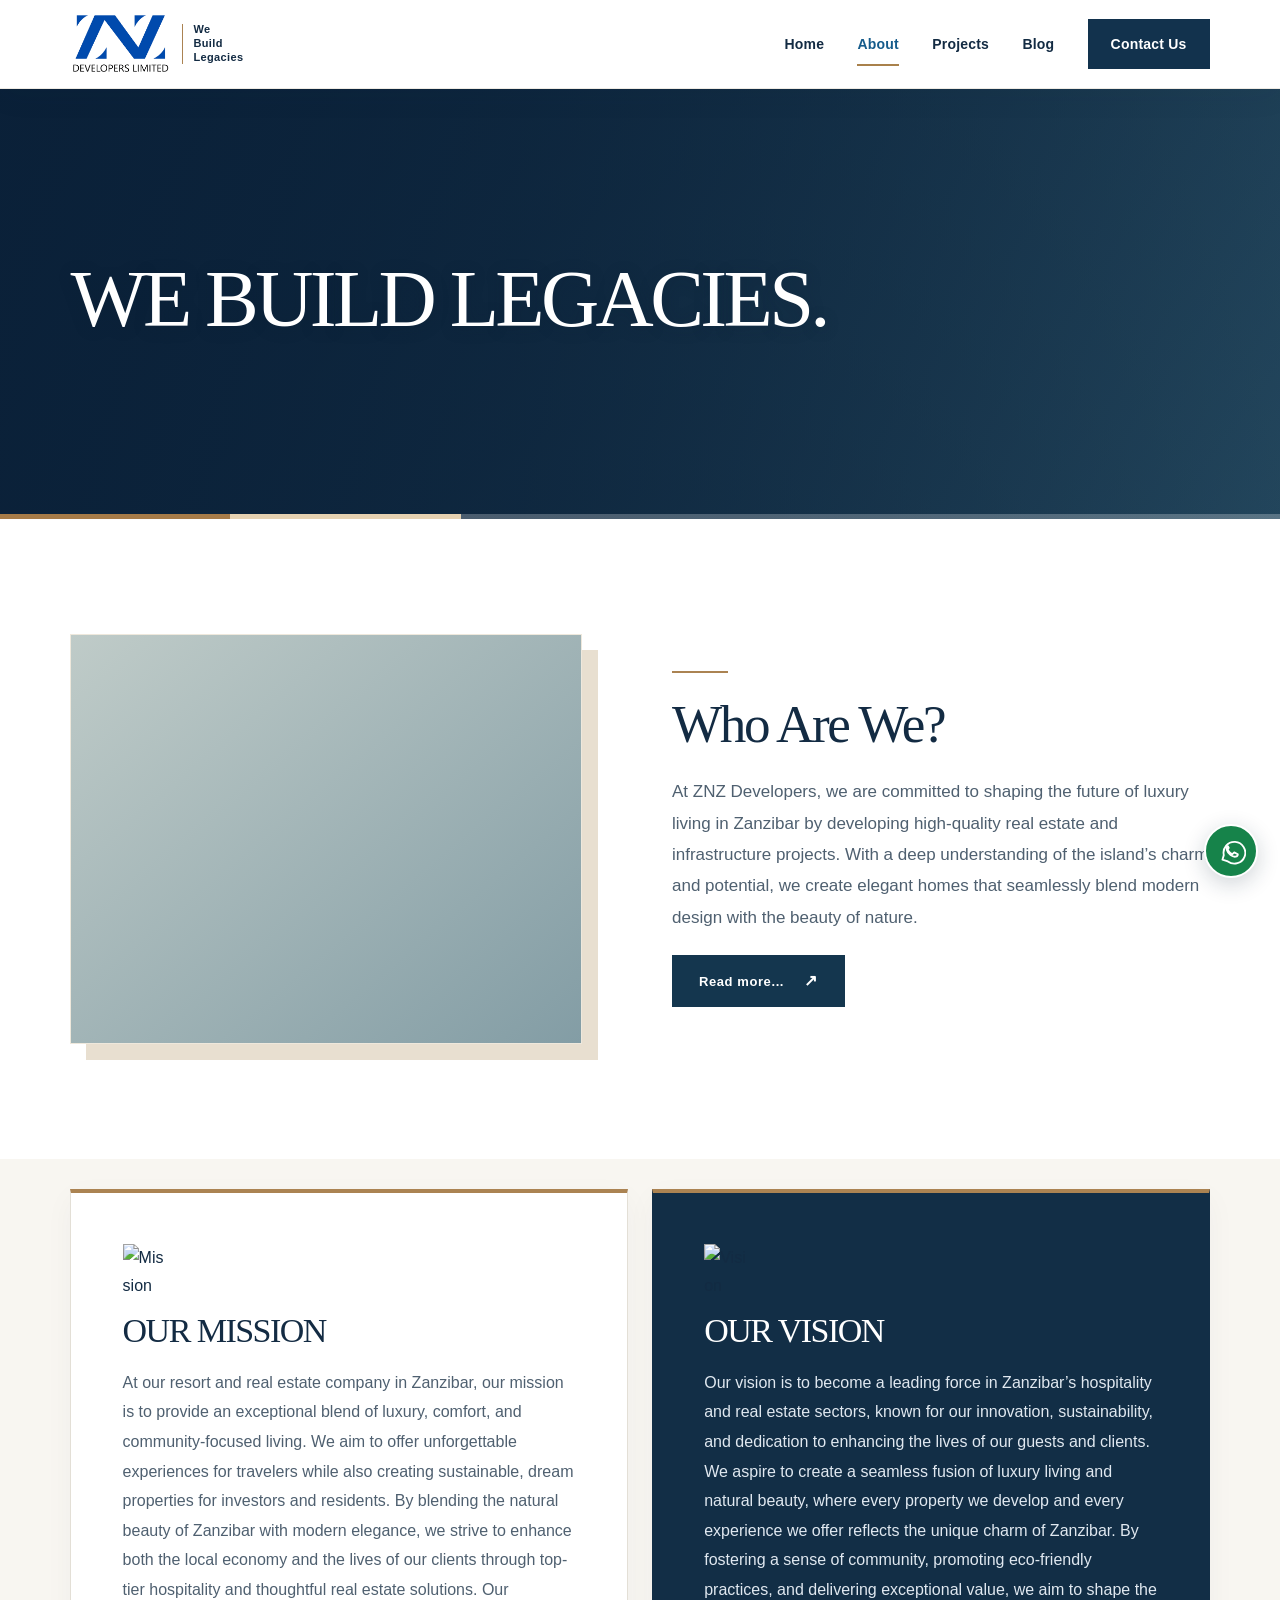
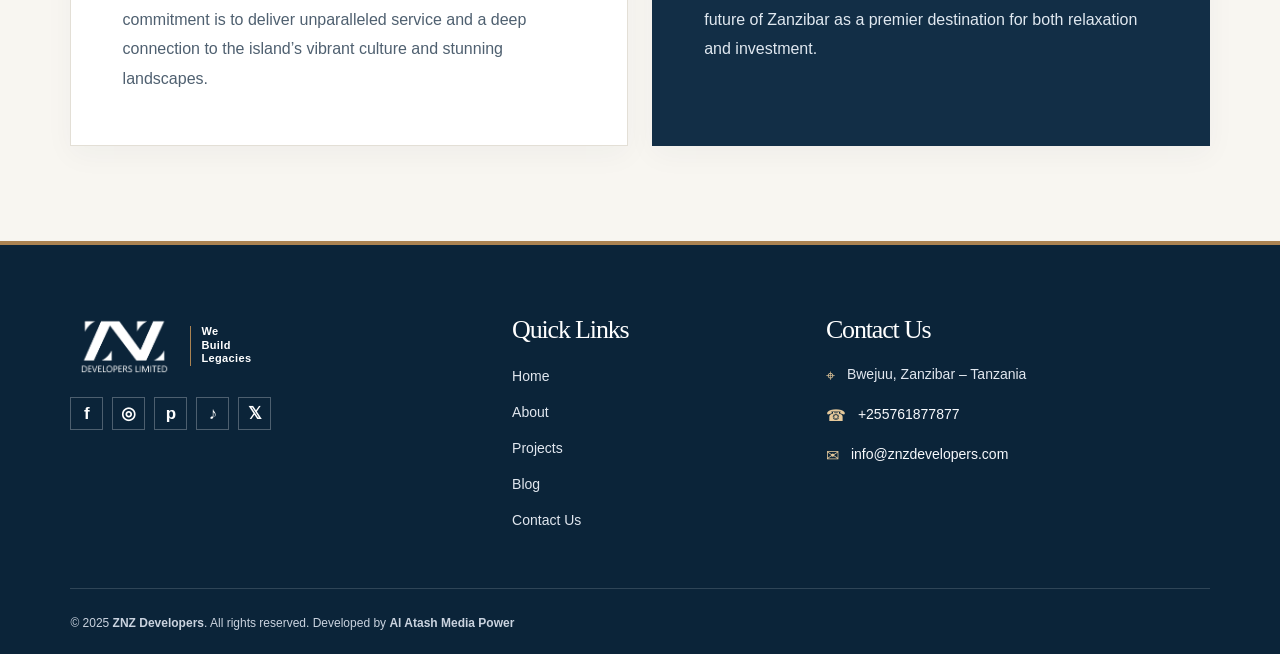
==== commit c55c0419: "Add files via upload" ====
--- a/pages/about.html
+++ b/pages/about.html
@@ -1,565 +1,119 @@
 <!DOCTYPE html>
+
 <html lang="en">
-  <head>
-    <meta charset="UTF-8" />
-    <meta name="viewport" content="width=device-width, initial-scale=1.0" />
-    <title>Zanzibar Resorts</title>
-    <link
-      href="https://cdn.jsdelivr.net/npm/bootstrap@5.3.0/dist/css/bootstrap.min.css"
-      rel="stylesheet"
-    />
-    <link
-      rel="stylesheet"
-      href="https://cdnjs.cloudflare.com/ajax/libs/font-awesome/6.7.1/css/all.min.css"
-      integrity="sha512-5Hs3dF2AEPkpNAR7UiOHba+lRSJNeM2ECkwxUIxC1Q/FLycGTbNapWXB4tP889k5T5Ju8fs4b1P5z/iB4nMfSQ=="
-      crossorigin="anonymous"
-      referrerpolicy="no-referrer"
-    />
-    <link rel="stylesheet" href="https://unpkg.com/aos@next/dist/aos.css" />
-    <link
-      href="https://cdn.jsdelivr.net/npm/swiper@8/swiper-bundle.min.css"
-      rel="stylesheet"
-    />
-    <link
-      rel="shortcut icon"
-      href="../images/ZNZ Logo Transparnets.png"
-      type="image/png"
-    />
-    <link rel="stylesheet" href="../styles/navbar.css" />
-    <link rel="stylesheet" href="../styles/footer.css" />
-
-    <style>
-      :root {
-        --orange-web: #ffa400;
-        --celestial-blue: #009ffd;
-        --royal-blue: #2a2a72;
-        --raisin-black: #232528;
-        --alice-blue: #eaf6ff;
-      }
-      body {
-        overflow-x: hidden !important;
-        max-width: 100vw;
-      }
-      .about-section {
-        padding: 80px 0;
-        background-color: var(--alice-blue);
-        overflow: hidden;
-      }
-
-      .section-title {
-        font-family: "Playfair Display", serif;
-        color: var(--royal-blue);
-        font-size: 3rem;
-        font-weight: 700;
-        text-align: center;
-        margin-bottom: 80px;
-        opacity: 1;
-      }
-
-      .about-image {
-        width: 100%;
-        height: auto;
-        border-radius: 15px;
-        box-shadow: 0 20px 40px rgba(42, 42, 114, 0.1);
-        opacity: 0;
-        transform: translateX(-50px);
-      }
-
-      .about-content {
-        padding-left: 30px;
-        opacity: 0;
-        transform: translateY(30px);
-      }
-
-      .year-title {
-        font-family: "Playfair Display", serif;
-        color: var(--celestial-blue);
-        font-size: 2.5rem;
-        font-weight: 600;
-        margin-bottom: 20px;
-      }
-
-      .about-text {
-        font-family: "Jost", sans-serif;
-        color: var(--raisin-black);
-        font-size: 1.1rem;
-        line-height: 1.8;
-        margin-bottom: 30px;
-      }
-
-      .cta-button {
-        font-family: "Jost", sans-serif;
-        background-color: var(--royal-blue);
-        color: white;
-        padding: 15px 35px;
-        border: none;
-        border-radius: 8px;
-        font-size: 1.2rem;
-        transition: all 0.3s ease;
-        text-decoration: none;
-        display: inline-block;
-      }
-
-      .cta-button:hover {
-        background-color: var(--celestial-blue);
-        transform: translateY(-3px);
-        box-shadow: 0 10px 20px rgba(0, 159, 253, 0.2);
-        color: white;
-      }
-
-      @media (max-width: 991px) {
-        .about-content {
-          padding-left: 0;
-          margin-top: 40px;
-          text-align: center;
-        }
-
-        .section-title {
-          font-size: 2.5rem;
-          margin-bottom: 60px;
-        }
-
-        .year-title {
-          font-size: 2rem;
-        }
-      }
-      .hero-section {
-        position: relative;
-        height: 80vh;
-        overflow: hidden;
-        background-color: #1e2022;
-        backdrop-filter: brightness(0.6);
-        margin-top: -40px;
-      }
-
-      .hero-background {
-        position: absolute;
-        top: 0;
-        left: 0;
-        width: 100%;
-        height: 100%;
-        background-image: url("https://images.unsplash.com/photo-1600607687920-4e2a09cf159d?auto=format&fit=crop&w=1500&q=75");
-        background-size: cover;
-        background-position: center;
-        animation: scaleBackground 20s infinite alternate;
-      }
-
-      .gradient-overlay {
-        position: absolute;
-        top: 0;
-        left: 0;
-        width: 100%;
-        height: 100%;
-        background: linear-gradient(180deg, var(--royal-blue) 5%, transparent);
-      }
-
-      .hero-content {
-        position: relative;
-        z-index: 2;
-        height: 100%;
-        display: flex;
-        align-items: center;
-        justify-content: center;
-        text-align: center;
-      }
-
-      .hero-title {
-        font-size: 4.5rem;
-        color: var(--alice-blue);
-        margin-bottom: 1.5rem;
-        opacity: 0;
-        transform: translateY(30px);
-        animation: fadeInUp 1s ease forwards 0.5s;
-        font-family: "Playfair display", sans-serif;
-      }
-
-      .hero-subtitle {
-        font-size: 1.2rem;
-        color: var(--alice-blue);
-        font-weight: 400;
-        max-width: 600px;
-        margin: 0 auto;
-        opacity: 0;
-        transform: translateY(30px);
-        animation: fadeInUp 1s ease forwards 0.8s;
-        font-family: "Jost", sans-serif;
-      }
-
-      /* Animated Shapes */
-      .shape {
-        position: absolute;
-        opacity: 0.1;
-        z-index: 1;
-      }
-
-      .shape-1 {
-        top: 20%;
-        left: 10%;
-        width: 100px;
-        height: 100px;
-        background: var(--orange-web);
-        clip-path: polygon(50% 0%, 100% 50%, 50% 100%, 0% 50%);
-        animation: floatAnimation 8s infinite ease-in-out;
-      }
-
-      .shape-2 {
-        top: 60%;
-        right: 15%;
-        width: 150px;
-        height: 150px;
-        background: var(--orange-web);
-        border-radius: 50%;
-        animation: floatAnimation 10s infinite ease-in-out reverse;
-      }
-
-      .shape-3 {
-        bottom: 10%;
-        left: 15%;
-        width: 120px;
-        height: 120px;
-        background: var(--celestial-blue);
-        clip-path: polygon(50% 0%, 0% 100%, 100% 100%);
-        animation: floatAnimation 12s infinite ease-in-out;
-      }
-
-      @keyframes scaleBackground {
-        0% {
-          transform: scale(1);
-        }
-        100% {
-          transform: scale(1.1);
-        }
-      }
-
-      @keyframes fadeInUp {
-        from {
-          opacity: 0;
-          transform: translateY(30px);
-        }
-        to {
-          opacity: 1;
-          transform: translateY(0);
-        }
-      }
-
-      @keyframes floatAnimation {
-        0%,
-        100% {
-          transform: translateY(0) rotate(0deg);
-        }
-        50% {
-          transform: translateY(-20px) rotate(10deg);
-        }
-      }
-
-      /* Responsive styles */
-      @media (max-width: 768px) {
-        .hero-section {
-          height: 70vh;
-          min-height: 500px;
-        }
-
-        .hero-title {
-          font-size: 3rem;
-        }
-
-        .hero-subtitle {
-          font-size: 1.2rem;
-          padding: 0 1rem;
-        }
-
-        .shape {
-          transform: scale(0.7);
-        }
-        .meaning-div {
-          flex-direction: column;
-        }
-        .meaning-content {
-          width: 100% !important;
-        }
-      }
-
-      .meaning-div {
-        padding: 2rem;
-        width: 100vw;
-        display: flex;
-        gap: 2rem;
-        background-attachment: fixed !important;
-      }
-      .meaning-content {
-        width: 50%;
-        box-shadow: rgba(0, 0, 0, 0.24) 0px 3px 8px;
-        padding: 3rem;
-        text-align: center;
-        background-color: #00a0fdbb;
-        background-image: url("https://images.unsplash.com/photo-1600585154340-be6161a56a0c?auto=format&fit=crop&w=1400&q=75");
-        background-repeat: no-repeat;
-        background-size: cover;
-        background-position: center center;
-
-        &:nth-child(1) {
-          margin-bottom: 1rem;
-          background-image: url("https://images.unsplash.com/photo-1600596542815-ffad4c1539a9?auto=format&fit=crop&w=1400&q=75");
-        }
-      }
-      .meaning-title {
-        color: var(--royal-blue);
-        font-family: "playfair display", sans-serif;
-        font-size: 2.5rem;
-        font-weight: 600;
-        position: relative;
-        &::after {
-          content: "";
-          position: absolute;
-          bottom: -10px;
-          left: 50%;
-          transform: translateX(-50%);
-          width: 80px;
-          height: 4px;
-          background: linear-gradient(
-            90deg,
-            var(--royal-blue),
-            var(--celestial-blue)
-            );
-            border-radius: 2px;
-          }
-        }
-        .meaning-text {
-          margin-top: 2rem;
-          font-size: 1.1rem;
-          font-family: "jost", sans-serif;
-        }
-        
-        .hide {
-          display: none;
-        }
-        .visible {
-          display: block;
-        }
-        .meaning-title,
-        .meaning-text {
-          backdrop-filter: blur(20px);
-          padding: 1rem !important;
-          border-radius: 1rem !important;
-          background-color: #00a0fd94;
-          color: white;
-        }
-        @media (max-width: 480px) {
-          .hero-title {
-            font-size: 2.5rem;
-          }
-      
-          .shape {
-            transform: scale(0.5);
-          }
-          .meaning-content{
-            padding: 1rem !important;
-          }
-        }
-        .body {
-    margin: 0;
-    padding: 60px 20px;
-    font-family: "Segoe UI", Tahoma, Geneva, Verdana, sans-serif;
-    background: #f5f5f5;
-    display: flex;
-    justify-content: center;
-  }
-  .containerrr {
-    display: flex;
-    gap: 60px;
-    position: relative;
-  }
-  .card {
-    background-image: url(https://images.unsplash.com/photo-1501004318641-b39e6451bec6?auto=format&fit=crop&w=700&q=75);
-    background-size: cover;
-    background-repeat: no-repeat;
-    /* opacity: 0.6; */
-    border-radius: 20px;
-    width: 380px;
-    padding: 60px 20px 30px;
-    box-shadow: 0 4px 20px rgba(0,0,0,0.1);
-    text-align: center;
-    position: relative;
-  }
-  .card .top {
-    position: absolute;
-    top: 0;
-    left: 0;
-    width: 100%;
-    height: 40px;
-    border-top-left-radius: 20px;
-    border-top-right-radius: 20px;
-  }
-  .card-cyan{
-    background-image: url(https://images.unsplash.com/photo-1501004318641-b39e6451bec6?auto=format&fit=crop&w=700&q=75);
-    background-size: cover;
-    margin-left: 2px;
-    background-repeat: no-repeat;
-    height: fit-content;
-    /* opacity: 0.5; */
-    color: black;
-  }
-  .card-orange {
-    /* opacity: 0.5; */
-    color: black;
-  }
-  .card-orange .top { background: #009ffd; }
-  .card-cyan .top { background: black; }
-  .icon img {
-    width: 40px;
-    height: 40px;
-    margin-bottom: 15px;
-  }
-  h3 {
-    margin: 0;
-    font-size: 18px;
-    font-weight: 600;
-    margin-bottom: 10px;
-    opacity: 1;
-    transition: all 1s ease;
-  }
-  p {
-    font-size: 14px;
-    color: black;
-    margin: 0;
-    opacity: 1;
-    transition: all 1s ease;
-  }
-  svg {
-    position: absolute;
-    top: 80px;
-    left: 0;
-    width: 100%;
-    height: 300px;
-    pointer-events: none;
-  }
-        </style>
-        
-        <link rel="stylesheet" href="../styles/style.css">
-      <link rel="stylesheet" href="../styles/responsive-fixes.css" />
-  </head>
-  <body>
-    <div class="whatsapp-icon" id="whatsapp-icon">
-      <i class="fa-brands fa-whatsapp"></i>
-    </div>
-    <div class="translate-button" id="google_translate_element"></div>
-
-    <!-- ========== Start navbar and fullwidth menu ========== -->
-    <nav class="navbar">
-      <div class="d-flex justify-content-between align-items-center w-100">
-        <a href="#" class="logo"
-          ><img src="../images/ZNZ Logo Transparnets.png" alt="znz-logo" class="blue-logo" / decoding="async">
-          <img
-            src="../images/znz logo white.png"
-            alt="znz-white-logo"
-            class="white-logo"
-          / decoding="async">
-          <span class="slogan">
-            <span class="bar"></span>
-            <p class="slogan-para" data-aos="fade-right">
-              We <br />Build <br />Legacies
+<head>
+<meta charset="utf-8"/>
+<meta content="width=device-width, initial-scale=1.0" name="viewport"/>
+<title>Zanzibar Resorts</title>
+
+
+
+
+<link href="../images/ZNZ Logo Transparnets.png" rel="shortcut icon" type="image/png"/>
+
+
+
+
+<link href="../styles/znz-signature-v3.css" rel="stylesheet"/></head>
+<body class="site-about">
+<a aria-label="WhatsApp" class="whatsapp-icon" href="https://wa.me/255748926732" id="whatsapp-icon" rel="noopener noreferrer" target="_blank"><svg aria-hidden="true" fill="none" height="29" stroke="currentColor" stroke-linecap="round" stroke-linejoin="round" stroke-width="2" viewbox="0 0 32 32" width="29"><path d="M6 25l1.5-5A12 12 0 1 1 12 27z"></path><path d="M12 10c-3 1-1 7 3 10s8 2 8-1l-4-2-2 2c-3-1-5-4-5-6l1-1z"></path></svg></a>
+
+<!-- ========== Start navbar and fullwidth menu ========== -->
+<nav class="navbar">
+<div class="nav-inner">
+<a class="logo" href="../index.html"><img alt="znz-logo" class="blue-logo" decoding="async" src="../images/ZNZ Logo Transparnets.png"/>
+<img alt="znz-white-logo" class="white-logo" decoding="async" src="../images/znz logo white.png"/>
+<span class="slogan">
+<span class="bar"></span>
+<p class="slogan-para">
+              We <br/>Build <br/>Legacies
             </p>
-          </span>
-        </a>
-        <div class="menu-icon" role="button" tabindex="0" aria-label="Open navigation menu" aria-expanded="false">
-          <span></span>
-          <span></span>
-          <span></span>
-        </div>
-      </div>
-    </nav>
-    <div class="fullscreen-menu">
-      <ul class="menu-items">
-        <li><a href="../index.html">Home</a></li>
-        <li><a href="about.html">About</a></li>
-        <li><a href="project.html">Projects</a></li>
-        <li><a href="blog.html">Blog</a></li>
-        <li><a href="contact.html">Contact Us</a></li>
-      </ul>
-    </div>
-    <!-- ========== End navbar and fullwidth menu ========== -->
-
-    <!-- ========== Start haro section ========== -->
-    <section class="hero-section">
-      <div class="hero-background"></div>
-      <div class="gradient-overlay"></div>
-
-      <!-- Animated Shapes -->
-      <div class="shape shape-1"></div>
-      <div class="shape shape-2"></div>
-      <div class="shape shape-3"></div>
-
-      <div class="hero-content">
-        <div class="container">
-          <h1 class="hero-title">WE BUILD LEGACIES.</h1>
-          <p class="hero-subtitle"></p>
-        </div>
-      </div>
-    </section>
-    <!-- ========== End haro section ========== -->
-
-    <!-- ========== Start about section content ========== -->
-    <section class="about-section">
-      <div class="container">
-        <!-- <h1 class="section-title">
+</span>
+</a>
+<div aria-label="Main navigation" class="desktop-links"><a href="../index.html">Home</a><a aria-current="page" href="about.html">About</a><a href="project.html">Projects</a><a href="blog.html">Blog</a><a href="contact.html">Contact Us</a></div><div class="translate-button" id="google_translate_element"></div><div aria-expanded="false" aria-label="Open navigation menu" class="menu-icon" role="button" tabindex="0">
+<span></span>
+<span></span>
+<span></span>
+</div>
+</div>
+</nav>
+<div class="fullscreen-menu">
+<ul class="menu-items">
+<li><a href="../index.html">Home</a></li>
+<li><a aria-current="page" href="about.html">About</a></li>
+<li><a href="project.html">Projects</a></li>
+<li><a href="blog.html">Blog</a></li>
+<li><a href="contact.html">Contact Us</a></li>
+</ul>
+</div>
+<!-- ========== End navbar and fullwidth menu ========== -->
+<!-- ========== Start haro section ========== -->
+<section class="hero-section">
+<div class="hero-background" style='background-image:url("https://images.unsplash.com/photo-1600607687920-4e2a09cf159d?auto=format&amp;fit=crop&amp;w=1500&amp;q=75")'></div>
+<div class="gradient-overlay"></div>
+<!-- Animated Shapes -->
+<div class="shape shape-1"></div>
+<div class="shape shape-2"></div>
+<div class="shape shape-3"></div>
+<div class="hero-content">
+<div class="container">
+<h1 class="hero-title">WE BUILD LEGACIES.</h1>
+<p class="hero-subtitle"></p>
+</div>
+</div>
+</section>
+<!-- ========== End haro section ========== -->
+<!-- ========== Start about section content ========== -->
+<section class="about-section">
+<div class="container">
+<!-- <h1 class="section-title">
           WE DEVELOP QUALITY INFRASTRUCTURE AND<br />REAL ESTATE PROJECTS
         </h1> -->
-
-        <div class="row align-items-center">
-          <div class="col-lg-6">
-            <video
-              class="about-image"
-              src="https://assets.mixkit.co/videos/preview/mixkit-tropical-island-landscape-view-4692-large.mp4"
-              loop
-              muted
-              playsinline
-              preload="none"
-              poster="https://images.unsplash.com/photo-1600607687939-ce8a6c25118c?auto=format&fit=crop&w=1300&q=75"
-              data-play-in-view
-            ></video>
-          </div>
-          <div class="col-lg-6">
-            <div class="about-content">
-              <h2 class="year-title">Who Are We?</h2>
-              <p class="about-text">
+<div class="row align-items-center">
+<div class="col-lg-6">
+<video class="about-image" data-play-in-view="" loop="" muted="" playsinline="" poster="https://images.unsplash.com/photo-1600607687939-ce8a6c25118c?auto=format&amp;fit=crop&amp;w=1300&amp;q=75" preload="none" src="https://assets.mixkit.co/videos/preview/mixkit-tropical-island-landscape-view-4692-large.mp4"></video>
+</div>
+<div class="col-lg-6">
+<div class="about-content">
+<h2 class="year-title">Who Are We?</h2>
+<p class="about-text">
                 At ZNZ Developers, we are committed to shaping the future of
                 luxury living in Zanzibar by developing high-quality real estate
                 and infrastructure projects. With a deep understanding of the
                 island’s charm and potential, we create elegant homes that
                 seamlessly blend modern design with the beauty of nature.
               </p>
-              <p class="about-text"></p>
-              <a class="cta-button">Read more...</a>
-              <div class="hidden-para about-text hide">
+<p class="about-text"></p>
+<button aria-controls="about-more" aria-expanded="false" class="cta-button" type="button">Read more...</button>
+<div class="hidden-para about-text hide" id="about-more">
                 Our team is driven by a passion for excellence, ensuring that
                 every project reflects superior craftsmanship, innovation, and
                 sustainability. Whether you’re looking for a serene beachfront
                 retreat or a high-value investment opportunity, ZNZ Developers
                 delivers properties that redefine comfort and sophistication.
-                <br /><br />
+                <br/><br/>
                 With a strong focus on quality, transparency, and customer
                 satisfaction, we don’t just build homes—we create lifestyles.
                 Join us in discovering the beauty of Zanzibar and investing in a
                 future filled with endless possibilities.
               </div>
-            </div>
-          </div>
-        </div>
-      </div>
-    </section>
-    <!-- ========== End about section content ========== -->
-
-    <!-- ========== Start meaning section ========== -->
-    <div class="body">
-      <div class="containerrr">
-        <!-- Mission Card -->
-        <div class="card card-orange" id="mission-card">
-          <div class="top"></div>
-            <div class="icon">
-              <img src="https://cdn-icons-png.flaticon.com/512/1087/1087926.png" alt="Mission Icon"/ decoding="async" loading="lazy">
-            </div>
-            <h3>OUR MISSION</h3>
-            <p>At our resort and real estate company in Zanzibar, our mission is to
+</div>
+</div>
+</div>
+</div>
+</section>
+<!-- ========== End about section content ========== -->
+<!-- ========== Start meaning section ========== -->
+<div class="body">
+<div class="containerrr">
+<!-- Mission Card -->
+<div class="card card-orange" id="mission-card">
+<div class="top"></div>
+<div class="icon">
+<img alt="Mission Icon" decoding="async" loading="lazy" src="https://cdn-icons-png.flaticon.com/512/1087/1087926.png"/>
+</div>
+<h3>OUR MISSION</h3>
+<p>At our resort and real estate company in Zanzibar, our mission is to
             provide an exceptional blend of luxury, comfort, and community-focused
             living. We aim to offer unforgettable experiences for travelers while
             also creating sustainable, dream properties for investors and
@@ -569,15 +123,15 @@
             solutions. Our commitment is to deliver unparalleled service and a
             deep connection to the island’s vibrant culture and stunning
             landscapes.</p>
-          </div>
-        <!-- Vision Card -->
-        <div class="card card-cyan" id="vision-card">
-          <div class="top"></div>
-            <div class="icon">
-              <img src="https://cdn-icons-png.flaticon.com/512/152/152756.png" alt="Vision Icon"/ decoding="async" loading="lazy">
-            </div>
-            <h3>OUR VISION</h3>
-            <p>Our vision is to become a leading force in Zanzibar’s hospitality and
+</div>
+<!-- Vision Card -->
+<div class="card card-cyan" id="vision-card">
+<div class="top"></div>
+<div class="icon">
+<img alt="Vision Icon" decoding="async" loading="lazy" src="https://cdn-icons-png.flaticon.com/512/152/152756.png"/>
+</div>
+<h3>OUR VISION</h3>
+<p>Our vision is to become a leading force in Zanzibar’s hospitality and
             real estate sectors, known for our innovation, sustainability, and
             dedication to enhancing the lives of our guests and clients. We aspire
             to create a seamless fusion of luxury living and natural beauty, where
@@ -586,221 +140,89 @@
             eco-friendly practices, and delivering exceptional value, we aim to
             shape the future of Zanzibar as a premier destination for both
             relaxation and investment.</p>
-          </div>
-      
-        <!-- SVG Connectors -->
-        <svg viewBox="0 0 800 300">
-      
-      <!-- <path d="
+</div>
+<!-- SVG Connectors -->
+<svg viewbox="0 0 800 300">
+<!-- <path d="
         M180,20
         h -40
         a40,40 0 0,0 -40,40
         v40
       " stroke="#f4511e" stroke-width="2" fill="none"/> -->
-      <circle cx="140" cy="20" r="6" fill="black"/>
-      
-      <!-- <path d="
+<circle cx="140" cy="20" fill="black" r="6"></circle>
+<!-- <path d="
         M620,20
         h 40
         a40,40 0 0,1 40,40
         v40
       " stroke="#00bcd4" stroke-width="2" fill="none"/> -->
-      <circle cx="660" cy="20" r="6" fill="#009ffd"/>
-        </svg>
-      </div>
-    </div>
-    <!-- ========== End meaning section ========== -->
-
-    <!-- ========== Start footer  ========== -->
-    <footer class="footer">
-      <div class="footer-content">
-        <div class="footer-section">
-          <div class="footer-logo">
-            <img src="../images/znz logo white.png" alt="" / decoding="async" loading="lazy">
-            <span class="slogan">
-              <span class="bar"></span>
-              <p class="slogan-para white" data-aos="fade-right">
-                We <br />Build <br />Legacies
+<circle cx="660" cy="20" fill="#009ffd" r="6"></circle>
+</svg>
+</div>
+</div>
+<!-- ========== End meaning section ========== -->
+<!-- ========== Start footer  ========== -->
+<footer class="footer">
+<div class="footer-content">
+<div class="footer-section">
+<div class="footer-logo">
+<img alt="" decoding="async" loading="lazy" src="../images/znz logo white.png"/>
+<span class="slogan">
+<span class="bar"></span>
+<p class="slogan-para white">
+                We <br/>Build <br/>Legacies
               </p>
-            </span>
-          </div>
-          <p class="footer-description"></p>
-          <div class="social-icons">
-            <a href="https://www.facebook.com/profile.php?id=61576932955493"><i class="fab fa-facebook"></i></a>
-            <a href="https://www.instagram.com/znzdevelopers/"><i class="fab fa-instagram"></i></a>
-            <a href="https://www.pinterest.com/znz_developers/"><i class="fab fa-pinterest"></i></a>
-            <a href="https://www.tiktok.com/@znz.developers"><i class="fab fa-tiktok"></i></a>
-            <a href="https://x.com/ZNZ_Developers/"><i class="fa-brands fa-square-x-twitter"></i></a>
-          </div>
-        </div>
-
-        <div class="footer-section">
-          <h3 class="footer-heading">Quick Links</h3>
-          <ul class="footer-list">
-            <li><a href="../index.html">Home</a></li>
-            <li><a href="about.html">About</a></li>
-            <li><a href="project.html">Projects</a></li>
-            <li><a href="blog.html">Blog</a></li>
-            <li><a href="contact.html">Contact Us</a></li>
-          </ul>
-        </div>
-
-        <div class="footer-section">
-          <h3 class="footer-heading left-align">Contact Us</h3>
-          <div class="contact-info">
-            <i class="fas fa-map-marker-alt"></i>
-            <span>Bwejuu, Zanzibar – Tanzania</span>
-          </div>
-          <div class="contact-info">
-            <i class="fas fa-phone"></i>
-            <span
-              ><a
-                href="tel:+255748926732"
-                style="text-decoration: none; color: var(--alice-blue)"
-                >+255761877877</a
-              ></span
-            >
-          </div>
-          <div class="contact-info">
-            <i class="fas fa-envelope"></i>
-            <span
-              ><a
-                href="mailto:info.znzdevelopers@gmail.com"
-                style="text-decoration: none; color: var(--alice-blue)"
-                >info@znzdevelopers.com</a
-              ></span
-            >
-          </div>
-        </div>
-      </div>
-
-      <div class="footer-bottom">
-        <p style="color: white;">&copy; 2025 <b>ZNZ Developers</b>. All rights reserved. Developed by <b>Al Atash Media Power</b></p>
-      </div>
-    </footer>
-    <!-- ========== End footer  ========== -->
-
-    <script src="https://cdnjs.cloudflare.com/ajax/libs/gsap/3.12.2/gsap.min.js"></script>
-    <script src="https://cdnjs.cloudflare.com/ajax/libs/gsap/3.12.2/ScrollTrigger.min.js"></script>
-    <script src="https://unpkg.com/aos@next/dist/aos.js"></script>
-    <script src="https://cdn.jsdelivr.net/npm/swiper@8/swiper-bundle.min.js"></script>
-    <script>
-      new Swiper(".testimonial-slider", {
-        slidesPerView: 1,
-        spaceBetween: 20,
-        loop: true,
-        autoplay: {
-          delay: 5000,
-          disableOnInteraction: false,
-        },
-        pagination: {
-          el: ".swiper-pagination",
-          clickable: true,
-        },
-        navigation: {
-          nextEl: ".swiper-button-next",
-          prevEl: ".swiper-button-prev",
-        },
-        breakpoints: {
-          768: {
-            slidesPerView: 1,
-          },
-          1024: {
-            slidesPerView: 2,
-          },
-        },
-        effect: "slide",
-        speed: 800,
-        grabCursor: true,
-        keyboard: {
-          enabled: true,
-        },
-      });
-    </script>
-    <script>
-      AOS.init();
-    </script>
-    <script>
-      gsap.registerPlugin(ScrollTrigger);
-
-      // Animate image
-      gsap.to(".about-image", {
-        opacity: 1,
-        x: 0,
-        duration: 1.2,
-        ease: "power3.out",
-        scrollTrigger: {
-          trigger: ".about-image",
-          start: "top 80%",
-        },
-      });
-
-      // Animate content
-      gsap.to(".about-content", {
-        opacity: 1,
-        y: 0,
-        duration: 1.2,
-        delay: 0.3,
-        ease: "power3.out",
-        scrollTrigger: {
-          trigger: ".about-content",
-          start: "top 80%",
-        },
-      });
-
-      // Animate content
-      gsap.to(".containerrr", {
-        opacity: 1,
-        y: 0,
-        duration: 1.2,
-        delay: 0.3,
-        ease: "power3.out",
-        scrollTrigger: {
-          trigger: ".containerrr",
-          start: "top 80%",
-        },
-      });
-      
-      const counters = document.querySelectorAll(".counter-number");
-
-      const animateValue = (element, start, end, duration) => {
-        let startTimestamp = null;
-        const step = (timestamp) => {
-          if (!startTimestamp) startTimestamp = timestamp;
-          const progress = Math.min((timestamp - startTimestamp) / duration, 1);
-          element.innerHTML =
-            Math.floor(progress * (end - start) + start) + "+";
-          if (progress < 1) {
-            window.requestAnimationFrame(step);
-          }
-        };
-        window.requestAnimationFrame(step);
-      };
-
-      const observer = new IntersectionObserver(
-        (entries) => {
-          entries.forEach((entry) => {
-            if (entry.isIntersecting) {
-              const target = parseInt(entry.target.getAttribute("data-target"));
-              animateValue(entry.target, 0, target, 2000);
-              observer.unobserve(entry.target);
-            }
-          });
-        },
-        { threshold: 0.5 }
-      );
-
-      counters.forEach((counter) => observer.observe(counter));
-    </script>
-    <script type="text/javascript">
-      document
-        .querySelector(".cta-button")
-        .addEventListener("click", function () {
-          document.querySelector(".hidden-para").classList.remove("hide");
-          document.querySelector(".cta-button").classList.add("hide");
-        });
-    </script>
-    <script type="text/javascript">
+</span>
+</div>
+<p class="footer-description"></p>
+<div class="social-icons">
+<a aria-label="Facebook" href="https://www.facebook.com/profile.php?id=61576932955493">f</a>
+<a aria-label="Instagram" href="https://www.instagram.com/znzdevelopers/">◎</a>
+<a aria-label="Pinterest" href="https://www.pinterest.com/znz_developers/">p</a>
+<a aria-label="TikTok" href="https://www.tiktok.com/@znz.developers">♪</a>
+<a aria-label="X" href="https://x.com/ZNZ_Developers/">𝕏</a>
+</div>
+</div>
+<div class="footer-section">
+<h3 class="footer-heading">Quick Links</h3>
+<ul class="footer-list">
+<li><a href="../index.html">Home</a></li>
+<li><a href="about.html">About</a></li>
+<li><a href="project.html">Projects</a></li>
+<li><a href="blog.html">Blog</a></li>
+<li><a href="contact.html">Contact Us</a></li>
+</ul>
+</div>
+<div class="footer-section">
+<h3 class="footer-heading left-align">Contact Us</h3>
+<div class="contact-info">
+<i class="fas fa-map-marker-alt">⌖</i>
+<span>Bwejuu, Zanzibar – Tanzania</span>
+</div>
+<div class="contact-info">
+<i class="fas fa-phone">☎</i>
+<span><a href="tel:+255748926732" style="text-decoration: none; color: var(--alice-blue)">+255761877877</a></span>
+</div>
+<div class="contact-info">
+<i class="fas fa-envelope">✉</i>
+<span><a href="mailto:info.znzdevelopers@gmail.com" style="text-decoration: none; color: var(--alice-blue)">info@znzdevelopers.com</a></span>
+</div>
+</div>
+</div>
+<div class="footer-bottom">
+<p style="color: white;">© 2025 <b>ZNZ Developers</b>. All rights reserved. Developed by <b>Al Atash Media Power</b></p>
+</div>
+</footer>
+<!-- ========== End footer  ========== -->
+
+
+
+
+
+
+
+
+<script type="text/javascript">
       function googleTranslateElementInit() {
         new google.translate.TranslateElement(
           {
@@ -815,9 +237,9 @@
         );
       }
     </script>
-    <script src="https://translate.google.com/translate_a/element.js?cb=googleTranslateElementInit"></script>
-    <script src="../scripts/navbar.js"></script>
-    <script src="../scripts/footer.js"></script>
-    <script src="../scripts/media-performance.js" defer></script>
-</body>
+<script src="https://translate.google.com/translate_a/element.js?cb=googleTranslateElementInit"></script>
+
+
+<script defer="" src="../scripts/media-performance.js"></script>
+<script defer="" src="../scripts/znz-signature-v3.js"></script></body>
 </html>
--- a/styles/znz-signature-v3.css
+++ b/styles/znz-signature-v3.css
@@ -0,0 +1,37 @@
+/* ZNZ — coherent architectural styling, no animation/CDN dependency for text. */
+:root{--ink:#14263e;--navy:#10233c;--blue:#174b88;--muted:#536275;--gold:#b68b50;--paper:#faf9f6;--line:#deded9;--alice-blue:#f7f9fc;--royal-blue:#174b88;--orange-web:#b68b50;--max:1200px;--side:clamp(20px,5vw,72px);--serif:Georgia,'Times New Roman',serif;--sans:Arial,Helvetica,sans-serif}
+*,*::before,*::after{box-sizing:border-box}html{scroll-behavior:smooth}body{margin:0;background:var(--paper);color:var(--ink);font:16px/1.7 var(--sans);overflow-wrap:break-word}img,video,iframe{display:block;max-width:100%}img,video{object-fit:cover}button,input,textarea{font:inherit}button,a{-webkit-tap-highlight-color:transparent}button{cursor:pointer}a{color:inherit;text-decoration:none}a:focus-visible,button:focus-visible,input:focus-visible,textarea:focus-visible{outline:3px solid #b68b50;outline-offset:4px}h1,h2,h3,p{margin:0}h1,h2,h3{font-family:var(--serif);font-weight:400;line-height:1.14;letter-spacing:-.025em}p{color:var(--muted)}.container{width:min(var(--max),100% - 2*var(--side));margin-inline:auto}.hide,[hidden]{display:none!important}.shape,.floating-shape,.background-imag,.custom-shape-divider-top-1737897020{display:none!important}
+/* Header */
+.navbar{position:sticky;top:0;z-index:1000;background:#fff;border-bottom:1px solid #e1e4e8;box-shadow:0 5px 24px #12243a08}.nav-inner{width:min(1380px,100% - 2*var(--side));min-height:82px;margin:auto;display:flex;align-items:center;gap:26px}.logo{display:flex;align-items:center;gap:12px;flex:none}.logo img{width:88px;height:56px;object-fit:contain}.logo .white-logo{display:none}.slogan{display:flex;align-items:center;gap:10px}.bar{display:block;background:var(--gold);width:1px;height:40px;flex:none}.slogan-para{font-size:11px;line-height:1.25;color:var(--ink);font-weight:600;letter-spacing:.02em}.desktop-links{display:flex;align-items:center;gap:clamp(18px,2.6vw,37px);margin-left:auto}.desktop-links a{font-size:13px;font-weight:600;white-space:nowrap;position:relative;padding-block:14px}.desktop-links a:hover,.desktop-links a[aria-current]{color:var(--blue)}.desktop-links a[aria-current]::after{content:'';position:absolute;bottom:4px;left:0;right:0;height:2px;background:var(--gold)}.desktop-links a:last-child{background:var(--navy);padding:11px 19px;color:white;border-radius:3px}.desktop-links a:last-child::after{display:none}.desktop-links a:last-child:hover{background:var(--blue)}.translate-button:empty{display:none}.translate-button{flex:none;font-size:12px}.goog-te-gadget-simple{border:1px solid var(--line)!important;border-radius:4px;padding:5px!important}.goog-te-gadget-icon{display:none!important}.menu-icon{display:none;width:42px;height:42px;position:relative;flex:none;border:1px solid var(--line);border-radius:3px;cursor:pointer}.menu-icon span{position:absolute;left:10px;right:10px;height:2px;background:var(--navy);top:12px;transition:transform .2s}.menu-icon span:nth-child(2){top:19px}.menu-icon span:nth-child(3){top:26px}.menu-icon.active span:first-child{transform:translateY(7px) rotate(45deg)}.menu-icon.active span:nth-child(2){opacity:0}.menu-icon.active span:nth-child(3){transform:translateY(-7px) rotate(-45deg)}.fullscreen-menu{display:none;position:fixed;inset:76px 0 0;background:var(--navy);color:white;z-index:999;padding:30px var(--side);overflow:auto}.fullscreen-menu.open{display:block}.menu-items{list-style:none;padding:0;margin:0}.menu-items>li>a{display:block;font:30px/1.3 var(--serif);padding:16px 0;border-bottom:1px solid #ffffff25}.menu-items a[aria-current]{color:#e9c991}.whatsapp-icon{position:fixed;right:22px;bottom:22px;display:grid;place-items:center;width:54px;height:54px;background:#138f49;color:#fff;border-radius:50%;z-index:900;box-shadow:0 6px 22px #14263e33}
+/* Hero */
+.hero-section{position:relative;isolation:isolate;display:flex;align-items:center;min-height:400px;overflow:hidden;background:#182f49;color:#fff}.site-index .hero-section{min-height:clamp(550px,77vh,850px)}.hero-background,.video-background,.gradient-overlay,.video-overlay{position:absolute;inset:0;z-index:-2}.hero-background,.video-background{background-position:center!important;background-size:cover!important}.video-background video{width:100%;height:100%;object-fit:cover}.gradient-overlay,.video-overlay{z-index:-1;background:linear-gradient(90deg,rgba(10,27,45,.94),rgba(10,27,45,.63) 60%,rgba(10,27,45,.30))}.hero-content{width:min(var(--max),100% - 2*var(--side));margin:auto;padding:76px 0;position:relative}.hero-content .container{width:100%;margin:0}.hero-title{max-width:880px;font-size:clamp(40px,6.1vw,79px);line-height:1.05;color:#fff;text-wrap:balance}.site-index .hero-title{max-width:810px}.hero-subtitle,.hero-description{max-width:620px;color:#edf1f6;font-size:clamp(16px,1.5vw,19px);margin-top:20px}.site-index .hero-subtitle{color:#eed3a6;font-size:12px;text-transform:uppercase;font-weight:700;letter-spacing:.19em;margin:0 0 22px;display:flex;align-items:center;gap:12px}.site-index .hero-subtitle::before{content:'';width:40px;height:1px;background:#eed3a6}.hero-description{margin:24px 0 32px}.hero-subtitle:empty{display:none}.cta-button,.about-link,.btn-explore,.hex-front a,.submit-btn,.read-more{display:inline-flex;align-items:center;justify-content:center;gap:20px;width:fit-content;min-height:46px;padding:11px 24px;background:var(--navy);border:1px solid var(--navy);border-radius:3px;color:white;font:600 13px/1.5 var(--sans);transition:background .18s,color .18s;cursor:pointer}.cta-button::after,.about-link::after,.btn-explore::after,.hex-front a::after,.read-more::after{content:'↗';font-size:16px}.hero-content .cta-button{background:#e5c89a;border-color:#e5c89a;color:#17283e}.cta-button:hover,.about-link:hover,.btn-explore:hover,.hex-front a:hover,.submit-btn:hover,.read-more:hover{background:var(--blue);border-color:var(--blue);color:#fff}
+/* Editorial sections */
+.about-section{padding:clamp(64px,8vw,112px) 0;background:var(--paper)}.site-index #cont,.site-about .about-section .row{display:grid;grid-template-columns:1fr 1.05fr;align-items:center;gap:clamp(35px,7vw,100px)}.about-content{min-width:0}.section-title:empty{display:none}.about-heading,.year-title,.project-heading,.reasons-heading,.projects-title,.blog-title,.contact-heading{font-size:clamp(32px,4vw,52px);line-height:1.13;color:var(--ink)}.about-heading::before,.year-title::before,.project-heading::before,.reasons-heading::before,.projects-title::before,.blog-title::before,.contact-heading::before{content:'';display:block;width:45px;height:2px;background:var(--gold);margin-bottom:20px}.about-description,.about-text{font-size:16px;line-height:1.85;margin:22px 0}.about-text:empty{display:none}.bgi,.site-about .about-section .row>div{min-width:0}.bgi img,.about-image{width:100%;aspect-ratio:5/4;object-fit:cover;background:#d7dce0;border-radius:3px;box-shadow:14px 14px 0 #e8e0d1}.marquee-container{overflow:hidden;background:var(--navy);color:#fff;padding:12px 0}.marquee-track{display:flex;width:max-content;gap:38px;animation:ticker 55s linear infinite}.marquee-track span{font-size:12px;letter-spacing:.2em;font-weight:600;white-space:nowrap}.marquee-track .yellow{color:#e8c994}@keyframes ticker{to{transform:translateX(-50%)}}.project-heading,.reasons-heading,.contact-heading{width:min(var(--max),100% - 2*var(--side));margin:72px auto 28px}.villa-wrapper{width:min(var(--max),100% - 2*var(--side));margin:0 auto 80px;display:grid;grid-template-columns:.85fr 1.15fr;min-height:390px;border:1px solid var(--line);background:white}.villa-info{padding:clamp(25px,4vw,56px);display:flex;flex-direction:column;align-items:flex-start;justify-content:center;gap:20px}.villa-title{font-size:clamp(25px,3vw,39px)}.villa-description{font-size:16px;line-height:1.8}.villa-gallery{position:relative;min-height:360px;background:#253b50}.villa-slide{display:none;position:absolute;inset:0}.villa-slide:first-child{display:block}.villa-slide img{height:100%;width:100%;object-fit:cover}.nav-prev,.nav-next{position:absolute;bottom:20px;z-index:2;width:43px;height:43px;border:1px solid #ffffff90;background:#fff;color:var(--navy);border-radius:3px;line-height:1;font-size:22px}.nav-prev{right:73px}.nav-next{right:22px}.nav-prev:hover,.nav-next:hover{background:var(--navy);color:#fff}
+/* Project gallery: same titles and images, static accessible cards instead of unstable spinning cube */
+.bod{width:min(var(--max),100% - 2*var(--side));margin:0 auto 80px}.scene{display:grid;grid-template-columns:repeat(4,minmax(0,1fr));gap:16px}.cube-face{display:flex;position:relative;isolation:isolate;align-items:flex-end;text-align:left;padding:20px;min-height:290px;border:0;border-radius:3px;color:#fff;background-color:#314961;background-size:cover;background-position:center;overflow:hidden;box-shadow:0 6px 18px #14263e13}.cube-face::before{content:'';position:absolute;inset:0;z-index:-1;background:linear-gradient(0deg,#10233cf2,transparent 82%)}.cube-face span{font:23px/1.2 var(--serif)}.cube-face:hover,.cube-face[aria-expanded=true]{box-shadow:0 0 0 3px var(--gold);}.front{background-image:url('https://images.unsplash.com/photo-1600596542815-ffad4c1539a9?auto=format&fit=crop&w=900&q=75')}.back,.right{background-image:url('https://images.unsplash.com/photo-1600607687939-ce8a6c25118c?auto=format&fit=crop&w=1000&q=75')}.left{background-image:url('https://images.unsplash.com/photo-1600566753190-17f0baa2a6c3?auto=format&fit=crop&w=1000&q=75')}.hexagon-wrapper{margin-top:20px}.hex-front{position:relative;display:grid;gap:15px;padding:32px 56px 32px 32px;background:var(--navy);border-left:4px solid var(--gold);color:white;border-radius:3px}.hex-front h1{color:#fff;font-size:clamp(26px,3vw,39px)}.hex-front p{color:#e0e8f2}.hex-front a{background:#e5c89a;border-color:#e5c89a;color:var(--navy)}.close-btn{position:absolute;right:18px;top:15px;color:#fff;background:transparent;border:1px solid #ffffff80;border-radius:3px;width:34px;height:34px;font-size:23px;line-height:1}
+/* Roadmap and video */
+.sec5{position:relative;background:var(--navy);color:white;isolation:isolate}.container2{padding:70px var(--side);max-width:1340px;margin:auto}.container2-bg{position:absolute;inset:0;z-index:-1;background:linear-gradient(90deg,#10233cec,#10233ccc),url('https://images.unsplash.com/photo-1600607687939-ce8a6c25118c?auto=format&fit=crop&w=1600&q=75') center/cover}.timeline-heading{margin:0 0 34px;width:auto;max-width:760px;color:#fff!important}.tree-steps{display:grid;grid-template-columns:repeat(4,1fr);gap:16px}.tree-node{padding:24px 20px;border:1px solid #ffffff44;background:#132b44b8}.tree-node i{display:block;color:#e9cc9e;font:34px/1.15 var(--serif);font-style:normal;margin-bottom:20px}.tree-label{color:white;font-size:12px;letter-spacing:.07em;font-weight:700}.tree-line,.tree-dot{display:none}.video-section{padding:80px var(--side)}.video-container{width:min(100%,var(--max));margin:auto}.video-wrapper{position:relative;background:#20354c;border-radius:3px;overflow:hidden}.main-video{width:100%;aspect-ratio:16/9;max-height:620px}.video-overlay2{position:absolute;inset:0 0 40px;display:flex;flex-direction:column;align-items:center;justify-content:center;gap:20px;text-align:center;background:linear-gradient(#1329404a,#132940bb);padding:20px;color:white}.video-title{font-size:clamp(25px,4vw,45px);color:#fff}.play-button-container{width:70px;height:70px;border:1px solid white;color:white;background:#10233c55;border-radius:50%;display:grid;place-items:center}.play-button{width:0;height:0;border-left:19px solid white;border-top:12px solid transparent;border-bottom:12px solid transparent;margin-left:5px}.play-button-container:hover{background:var(--navy)}
+/* About cards, projects, blog, contact */
+.body{padding:0 var(--side) 85px}.containerrr{display:grid;grid-template-columns:1fr 1fr;gap:24px;max-width:var(--max);margin:auto}.containerrr svg{display:none}.containerrr .card{background:white;border:1px solid var(--line);border-top:3px solid var(--gold);padding:35px;min-width:0}.card .top{display:none}.card .icon img{width:48px;height:48px;object-fit:contain;margin-bottom:20px}.card h3{font-size:29px;margin:0 0 17px}.card p{line-height:1.85}.projects-section,.blog-section{padding:70px 0 90px}.projects-title,.blog-title{max-width:920px;margin-bottom:36px}.project-grid,.blog-section .row{display:grid;grid-template-columns:repeat(3,minmax(0,1fr));gap:24px}.project-card,.blog-card{background:#fff;border:1px solid var(--line);border-radius:3px;overflow:hidden;min-width:0;box-shadow:0 8px 25px #14263e08}.project-image,.blog-image{width:100%;aspect-ratio:4/3;background:#d8dfe5;object-fit:cover}.project-overlay,.blog-content{padding:25px}.project-title,.blog-heading{font-size:27px;color:var(--ink);margin-bottom:12px}.project-category,.blog-category{color:#795a30;font-size:12px;letter-spacing:.12em;text-transform:uppercase;font-weight:700}.blog-category{margin-bottom:15px}.blog-card{height:100%;display:flex;flex-direction:column}.blog-content{display:flex;flex-direction:column;align-items:flex-start;flex:1}.blog-text{margin:0 0 22px;line-height:1.75}.read-more{margin-top:auto}.contact-container{width:min(var(--max),100% - 2*var(--side));margin:0 auto 85px;display:grid;grid-template-columns:1fr 1fr;gap:30px;align-items:start}.contact-info2,.contact-form{background:#fff;border:1px solid var(--line);padding:32px;border-radius:3px;min-width:0}.contact-details h2,.contact-form h2{font-size:32px;margin-bottom:20px}.contact-details p,.contact-details a{display:block;margin:9px 0;color:var(--muted)}.contact-details p a{display:inline}.map-container{margin-top:25px;background:#e4e9ed}.map-container iframe{width:100%;height:270px;border:0}.form-group{margin-bottom:18px}.form-group label{display:block;font-size:13px;font-weight:700;margin-bottom:6px}.form-group input,.form-group textarea{width:100%;border:1px solid #c8ced6;border-radius:3px;background:#fafbfc;padding:12px;color:var(--ink)}.form-group textarea{min-height:135px;resize:vertical}.submit-btn{width:100%}.form-status{margin-top:14px;font-size:13px;color:var(--muted)}
+/* Footer */
+.footer{background:#10233c;color:#e1e7ef;padding:60px var(--side) 20px}.footer-content{display:grid;grid-template-columns:1.2fr .8fr 1.2fr;gap:44px;max-width:var(--max);margin:auto}.footer-section{min-width:0}.footer-logo{display:flex;align-items:center;gap:12px}.footer-logo img{width:100px;height:62px;object-fit:contain}.footer .slogan-para{color:#fff}.footer-heading{font-size:24px;color:#fff;margin-bottom:18px}.footer-list{list-style:none;padding:0;margin:0}.footer-list li{margin-bottom:8px}.footer-list a,.contact-info a,.contact-info span{color:#e1e7ef;font-size:14px}.footer-list a:hover,.contact-info a:hover{color:#ebce9e}.social-icons{display:flex;flex-wrap:wrap;gap:9px;margin-top:20px}.social-icons a{display:grid;place-items:center;width:33px;height:33px;border:1px solid #ffffff45;border-radius:3px;color:white;font:700 17px/1 var(--sans)}.social-icons a:hover{background:#e5c89a;color:var(--navy)}.contact-info{display:flex;gap:12px;margin:0 0 12px;align-items:flex-start}.contact-info i{color:#e5c89a;font-style:normal}.footer-bottom{max-width:var(--max);margin:34px auto 0;border-top:1px solid #ffffff26;padding-top:18px;font-size:12px}.footer-bottom p{color:#cad3df!important}
+@media(max-width:1100px){.nav-inner{gap:18px}.desktop-links{gap:18px}.scene{grid-template-columns:repeat(2,minmax(0,1fr))}.cube-face{min-height:270px}}@media(max-width:900px){.desktop-links{display:none}.menu-icon{display:block}.nav-inner{min-height:76px;gap:12px}.translate-button{margin-left:auto}.menu-icon:last-child{margin-left:auto}.translate-button:not(:empty)+.menu-icon{margin-left:0}.project-grid,.blog-section .row{grid-template-columns:repeat(2,minmax(0,1fr))}.footer-content{grid-template-columns:1fr 1fr}.tree-steps{grid-template-columns:repeat(2,1fr)}}@media(min-width:901px){.fullscreen-menu.open{display:none}}@media(max-width:650px){.logo img{width:68px;height:48px}.slogan{gap:6px}.slogan-para{font-size:10px}.logo{gap:6px}.nav-inner{width:calc(100% - 28px);gap:8px}.menu-icon{width:38px;height:38px}.menu-icon span{left:8px;right:8px;top:10px}.menu-icon span:nth-child(2){top:17px}.menu-icon span:nth-child(3){top:24px}.translate-button{max-width:125px}.goog-te-gadget-simple{max-width:125px;font-size:10px!important;white-space:nowrap}.hero-section{min-height:320px}.site-index .hero-section{min-height:570px}.hero-content{padding:55px 0}.hero-title{font-size:clamp(36px,10vw,51px)}.site-index #cont,.site-about .about-section .row,.villa-wrapper,.containerrr,.project-grid,.blog-section .row,.contact-container,.footer-content{grid-template-columns:minmax(0,1fr)}.about-section{padding:58px 0}.bgi img,.about-image{box-shadow:8px 8px 0 #e8e0d1}.villa-wrapper{margin-bottom:58px}.villa-gallery{min-height:270px}.project-heading,.reasons-heading,.contact-heading{margin-top:55px}.scene{gap:12px}.cube-face{min-height:210px;padding:14px}.cube-face span{font-size:18px}.bod{margin-bottom:55px}.tree-node{padding:18px 13px}.tree-label{font-size:11px}.container2{padding-block:52px}.timeline-heading{margin:0 0 24px}.video-section{padding-block:55px}.video-title{font-size:23px}.play-button-container{width:49px;height:49px}.video-overlay2{gap:10px;bottom:32px}.main-video{min-height:215px}.projects-section,.blog-section{padding:52px 0 60px}.contact-info2,.contact-form,.containerrr .card{padding:24px}.footer{padding-top:45px}.footer-content{gap:30px}.whatsapp-icon{width:46px;height:46px;right:13px;bottom:13px}}@media(prefers-reduced-motion:reduce){*,*::before,*::after{animation:none!important;transition:none!important;scroll-behavior:auto!important}}
+
+/* SIGNATURE EDITION — warm coastal architecture, image-independent text contrast. */
+:root{--ink:#132b43;--navy:#102941;--blue:#155b8b;--muted:#4f6070;--gold:#ab8352;--paper:#f8f6f1;--line:#e3dfd6;--max:1240px;--side:clamp(20px,5.5vw,86px);--serif:Georgia,'Times New Roman',serif;--sans:Arial,Helvetica,sans-serif}
+body{background:#f8f6f1;font-size:16px;line-height:1.75}h1,h2,h3{letter-spacing:-.045em}a,button{transition:background-color .22s,color .22s,box-shadow .22s,transform .22s}p{color:var(--muted)}
+.navbar{background:#fff;box-shadow:0 8px 30px #1029410d;border-bottom:1px solid #eeeae3}.nav-inner{min-height:88px;gap:28px}.logo img{width:100px;height:60px}.slogan-para{letter-spacing:.035em}.desktop-links a{font-size:14px;letter-spacing:.015em}.desktop-links a:last-child{border-radius:0;padding:13px 23px;background:#12324d}.desktop-links a[aria-current]::after{height:2px;background:#a9814b}.menu-icon{border-radius:0}.fullscreen-menu{inset:76px 0 0}.whatsapp-icon{background:#16834a;border:2px solid white}
+.hero-section{min-height:430px;background:linear-gradient(125deg,#0c263d,#2c546a)}.site-index .hero-section{min-height:clamp(570px,83vh,850px)}.hero-content{padding:90px 0 100px}.hero-title{font-size:clamp(43px,6.3vw,86px);line-height:1.03;max-width:870px;color:white;text-shadow:0 2px 15px #0b1f3340}.site-index .hero-title{max-width:850px}.site-index .hero-subtitle{letter-spacing:.23em;color:#f0d8b1;font-size:12px}.hero-description{font-size:18px;line-height:1.8;max-width:560px;margin:27px 0 34px;color:#fff}.gradient-overlay,.video-overlay{background:linear-gradient(90deg,#0a2038ed 0%,#0a2038bd 40%,#0a203847 100%)}.hero-section::after{content:'';position:absolute;bottom:0;left:0;right:0;height:5px;background:linear-gradient(90deg,#a67b48 0 18%,#e5d1b1 18% 36%,#ffffff40 36%);pointer-events:none}.site-index .hero-content::after{content:'';position:absolute;right:0;bottom:40px;width:104px;height:104px;border-right:1px solid #e8d2ad88;border-bottom:1px solid #e8d2ad88;pointer-events:none}
+.cta-button,.about-link,.btn-explore,.hex-front a,.submit-btn,.read-more{border-radius:0;min-height:50px;padding:13px 26px;letter-spacing:.045em;font-size:13px;background:#14364e;border-color:#14364e}.hero-content .cta-button{background:#e8d2ad;color:#102941;border-color:#e8d2ad}.cta-button:hover,.about-link:hover,.btn-explore:hover,.hex-front a:hover,.read-more:hover,.submit-btn:hover{background:#21618c;color:white;border-color:#21618c;box-shadow:0 6px 16px #10294120}
+.about-section{padding:clamp(65px,9vw,128px) 0;background:#fff}.site-index #cont{grid-template-columns:1fr 1.1fr;gap:clamp(36px,8vw,112px)}.about-heading,.year-title,.project-heading,.reasons-heading,.projects-title,.blog-title,.contact-heading{font-size:clamp(35px,4.15vw,57px);line-height:1.12}.about-heading::before,.year-title::before,.project-heading::before,.reasons-heading::before,.projects-title::before,.blog-title::before,.contact-heading::before{width:56px;margin-bottom:22px;background:#ab8352}.about-description,.about-text{font-size:17px;line-height:1.85}.bgi,.site-about .about-section .row>div:first-child{position:relative}.bgi img,.about-image{border-radius:0;box-shadow:16px 16px 0 #e8dfd0;aspect-ratio:5/4;background:linear-gradient(140deg,#bfcbc8,#839da5);border:1px solid #eee8dc}.marquee-container{background:#112d45;padding:17px 0;border-top:1px solid #d9b887;border-bottom:1px solid #d9b887}.marquee-track{gap:52px}.marquee-track span{font-size:11px;letter-spacing:.26em}
+.project-heading,.reasons-heading,.contact-heading{margin:88px auto 34px}.villa-wrapper{grid-template-columns:.85fr 1.15fr;border:0;box-shadow:0 14px 45px #1b2e3c12;margin-bottom:95px;background:#fff;min-height:440px}.villa-info{padding:clamp(26px,5vw,70px);border-left:3px solid #b28b55}.villa-title{font-size:clamp(30px,3.4vw,45px);color:#173b55}.villa-description{font-size:17px}.villa-gallery{min-height:440px;background:linear-gradient(120deg,#6b8792,#2e5168)}.nav-prev,.nav-next{border-radius:0;background:#fff;box-shadow:0 4px 18px #10294122}
+/* Project titles live in a white caption, never underneath a photo overlay or transform. */
+.bod{margin-bottom:96px}.scene{display:grid;grid-template-columns:repeat(4,minmax(0,1fr));gap:20px;perspective:none;transform:none}.cube-wrapper,.main-container{display:block;position:static;transform:none}.cube-face{display:flex;flex-direction:column;align-items:stretch;justify-content:flex-start;position:relative;padding:0;min-height:0;text-align:left;background:#fff!important;box-shadow:0 9px 27px #1029410b;border:1px solid #e3dfd6;border-radius:0;transform:none;isolation:auto;color:#132b43;overflow:visible;opacity:1;visibility:visible}.cube-face::before{display:none!important;content:none}.project-cover{display:block;position:relative;overflow:hidden;aspect-ratio:4/3;min-height:120px;background:linear-gradient(135deg,#426579,#b3c4c6);background-position:center;background-size:cover}.front .project-cover{background-image:url('https://images.unsplash.com/photo-1600596542815-ffad4c1539a9?auto=format&fit=crop&w=900&q=75'),linear-gradient(135deg,#426579,#b3c4c6)}.back .project-cover,.right .project-cover{background-image:url('https://images.unsplash.com/photo-1600607687939-ce8a6c25118c?auto=format&fit=crop&w=1000&q=75'),linear-gradient(135deg,#426579,#b3c4c6)}.left .project-cover{background-image:url('https://images.unsplash.com/photo-1600566753190-17f0baa2a6c3?auto=format&fit=crop&w=1000&q=75'),linear-gradient(135deg,#426579,#b3c4c6)}.cube-face .project-number{position:absolute;top:14px;left:14px;background:#fff;color:#19354d;padding:7px 11px;font:600 12px/1.4 var(--sans);letter-spacing:.12em}.cube-face .project-caption{display:flex;flex:1;flex-direction:column;gap:11px;position:relative;padding:23px 22px 25px;background:#fff;min-height:162px;opacity:1;visibility:visible;color:#132b43}.cube-face .project-name{display:block;position:static;color:#132b43;font:400 clamp(21px,2vw,27px)/1.19 var(--serif);letter-spacing:-.025em;text-shadow:none;opacity:1;visibility:visible;transform:none;overflow-wrap:anywhere}.cube-face .project-status{display:block;color:#57616a;font:600 12px/1.5 var(--sans);letter-spacing:.025em;margin-top:auto;padding-right:24px}.cube-face .project-arrow{position:absolute;right:20px;bottom:23px;color:#7c5830;font:20px/1 var(--sans)}.cube-face:hover,.cube-face[aria-expanded=true]{box-shadow:0 0 0 2px #a9814b,0 12px 30px #10294118;transform:translateY(-3px)}
+#hexagonBox{position:static!important;transform:none!important;opacity:1!important;visibility:visible!important;margin-top:26px;max-width:none;width:100%;height:auto;clip-path:none;overflow:visible}#hexagonBox .hex-front{position:relative;display:grid;grid-template-columns:minmax(0,1fr) auto;gap:10px 32px;align-items:center;background:#102941!important;color:white!important;padding:34px 70px 34px 34px;border:0;border-left:5px solid #b68b50;border-radius:0;box-shadow:0 14px 30px #10294115;clip-path:none;transform:none;opacity:1;visibility:visible}#boxTitle,#boxDesc{display:block!important;position:static!important;opacity:1!important;visibility:visible!important;transform:none!important;filter:none!important;text-shadow:none!important;-webkit-text-fill-color:currentColor!important;white-space:normal!important;overflow-wrap:anywhere!important}#boxTitle{grid-column:1;color:#fff!important;font:400 clamp(25px,3.2vw,40px)/1.17 var(--serif);margin:0}#boxDesc{grid-column:1;color:#e3edf5!important;font:400 15px/1.6 var(--sans);margin:0}#hexagonBox .hex-front a{grid-column:2;grid-row:1 / span 2;align-self:center;background:#e8d2ad;border-color:#e8d2ad;color:#102941;white-space:nowrap}#hexagonBox .close-btn{top:13px;right:13px;background:#1e3c54;color:white;border:1px solid #8496a4;border-radius:0;z-index:2}
+.sec5{background:#112e46}.container2{padding-block:90px}.timeline-heading{max-width:850px}.tree-steps{gap:0;border-block:1px solid #ffffff40}.tree-node{border:0;border-right:1px solid #ffffff40;background:transparent;padding:32px 26px}.tree-node:last-child{border-right:0}.tree-node i{font-size:46px}.tree-label{font-size:12px;line-height:1.6}.video-section{background:white;padding-block:96px}.video-wrapper{border-radius:0;box-shadow:0 16px 44px #10294119}.video-overlay2{background:linear-gradient(120deg,#10294130,#102941a0)}.play-button-container{background:#122d46a0;border:1px solid #f5dfbb}.video-title{max-width:720px}
+.body{padding-top:30px;padding-bottom:95px;background:#f8f6f1}.containerrr{gap:24px}.containerrr .card{border:1px solid #e3dfd6;border-top:4px solid #ab8352;padding:clamp(28px,4vw,52px);box-shadow:0 9px 28px #1029410a}.containerrr .card h3{font-size:34px}.containerrr .card p{font-size:16px;line-height:1.85}.containerrr .card:last-of-type{background:#122e46;border-color:#122e46;border-top-color:#ab8352}.containerrr .card:last-of-type h3{color:#fff}.containerrr .card:last-of-type p{color:#e0e8f0}.projects-section,.blog-section{padding:88px 0 100px}.project-grid,.blog-section .row{gap:27px}.project-card,.blog-card{border-radius:0;border-color:#e3dfd6;box-shadow:0 8px 26px #1029410b}.project-card:hover,.blog-card:hover{box-shadow:0 16px 38px #10294118;transform:translateY(-3px)}.project-image,.blog-image{aspect-ratio:5/4;background:linear-gradient(135deg,#abbfc1,#6f8896)}.project-overlay,.blog-content{padding:30px}.project-title,.blog-heading{font-size:29px;line-height:1.2}.project-category,.blog-category{color:#76542c}.contact-container{gap:28px;margin-bottom:95px}.contact-info2,.contact-form{padding:clamp(25px,4vw,48px);border-radius:0;box-shadow:0 10px 34px #1029410b;border-top:3px solid #ab8352}.contact-details h2,.contact-form h2{font-size:35px}.form-group input,.form-group textarea{border-radius:0;background:#fbfaf7;border-color:#d8d9d6;padding:14px}.map-container{border:1px solid #deded6}.footer{background:#0b2439;border-top:4px solid #ab8352;padding-top:70px}.footer-content{gap:58px}.footer-heading{font-size:26px;color:#fff}.footer-logo img{width:108px}.social-icons a{border-radius:0}.footer-bottom{padding-top:24px;margin-top:46px}
+@media(max-width:1100px){.scene{grid-template-columns:repeat(2,minmax(0,1fr))}.cube-face .project-caption{min-height:132px}.desktop-links{gap:17px}.nav-inner{gap:16px}}
+@media(max-width:900px){.nav-inner{min-height:76px;gap:10px}.logo img{width:76px;height:50px}.hero-content{padding:60px 0}.tree-node:nth-child(2){border-right:0}.tree-node:nth-child(-n+2){border-bottom:1px solid #ffffff40}.footer-content{gap:30px}.site-index .hero-content::after{display:none}}
+@media(max-width:650px){.logo img{width:64px;height:46px}.nav-inner{gap:8px}.site-index .hero-section{min-height:565px}.hero-section{min-height:330px}.hero-title{font-size:clamp(36px,9.7vw,53px)}.hero-description{font-size:16px}.hero-content{padding:54px 0}.site-index #cont,.villa-wrapper{grid-template-columns:minmax(0,1fr)}.about-section{padding:62px 0}.bgi img,.about-image{box-shadow:8px 8px 0 #e8dfd0}.about-description,.about-text{font-size:16px}.project-heading,.reasons-heading,.contact-heading{margin-top:58px;margin-bottom:24px}.villa-wrapper{margin-bottom:64px;min-height:0}.villa-gallery{min-height:260px}.scene{gap:12px}.project-cover{aspect-ratio:1/1;min-height:0}.cube-face .project-number{top:9px;left:9px;padding:5px 8px}.cube-face .project-caption{padding:15px 12px 18px;min-height:164px;gap:9px}.cube-face .project-name{font-size:19px}.cube-face .project-status{font-size:11px;padding-right:0}.cube-face .project-arrow{display:none}#hexagonBox .hex-front{grid-template-columns:1fr;padding:30px 24px 25px;gap:12px}#hexagonBox .hex-front a{grid-row:auto;grid-column:1;margin-top:4px}#boxTitle{padding-right:20px;font-size:26px}.bod{margin-bottom:65px}.container2{padding-block:55px}.timeline-heading{margin:0 0 24px}.tree-node{padding:20px 12px}.tree-node i{font-size:34px}.tree-label{font-size:11px}.video-section{padding-block:60px}.body{padding-bottom:65px}.projects-section,.blog-section{padding:60px 0}.project-overlay,.blog-content{padding:22px}.contact-container{margin-bottom:65px}.footer{padding-top:48px}.footer-content{gap:30px}.footer-bottom{margin-top:30px}}
+@media(max-width:360px){.scene{grid-template-columns:1fr}.project-cover{aspect-ratio:16/9}.cube-face .project-caption{min-height:0}.cube-face .project-name{font-size:24px}.cube-face .project-status{margin-top:3px}.cube-face .project-arrow{display:block}.nav-inner{gap:6px}.logo img{width:57px}}
+@media(prefers-reduced-motion:reduce){*,*::before,*::after{animation:none!important;transition:none!important;scroll-behavior:auto!important}}
